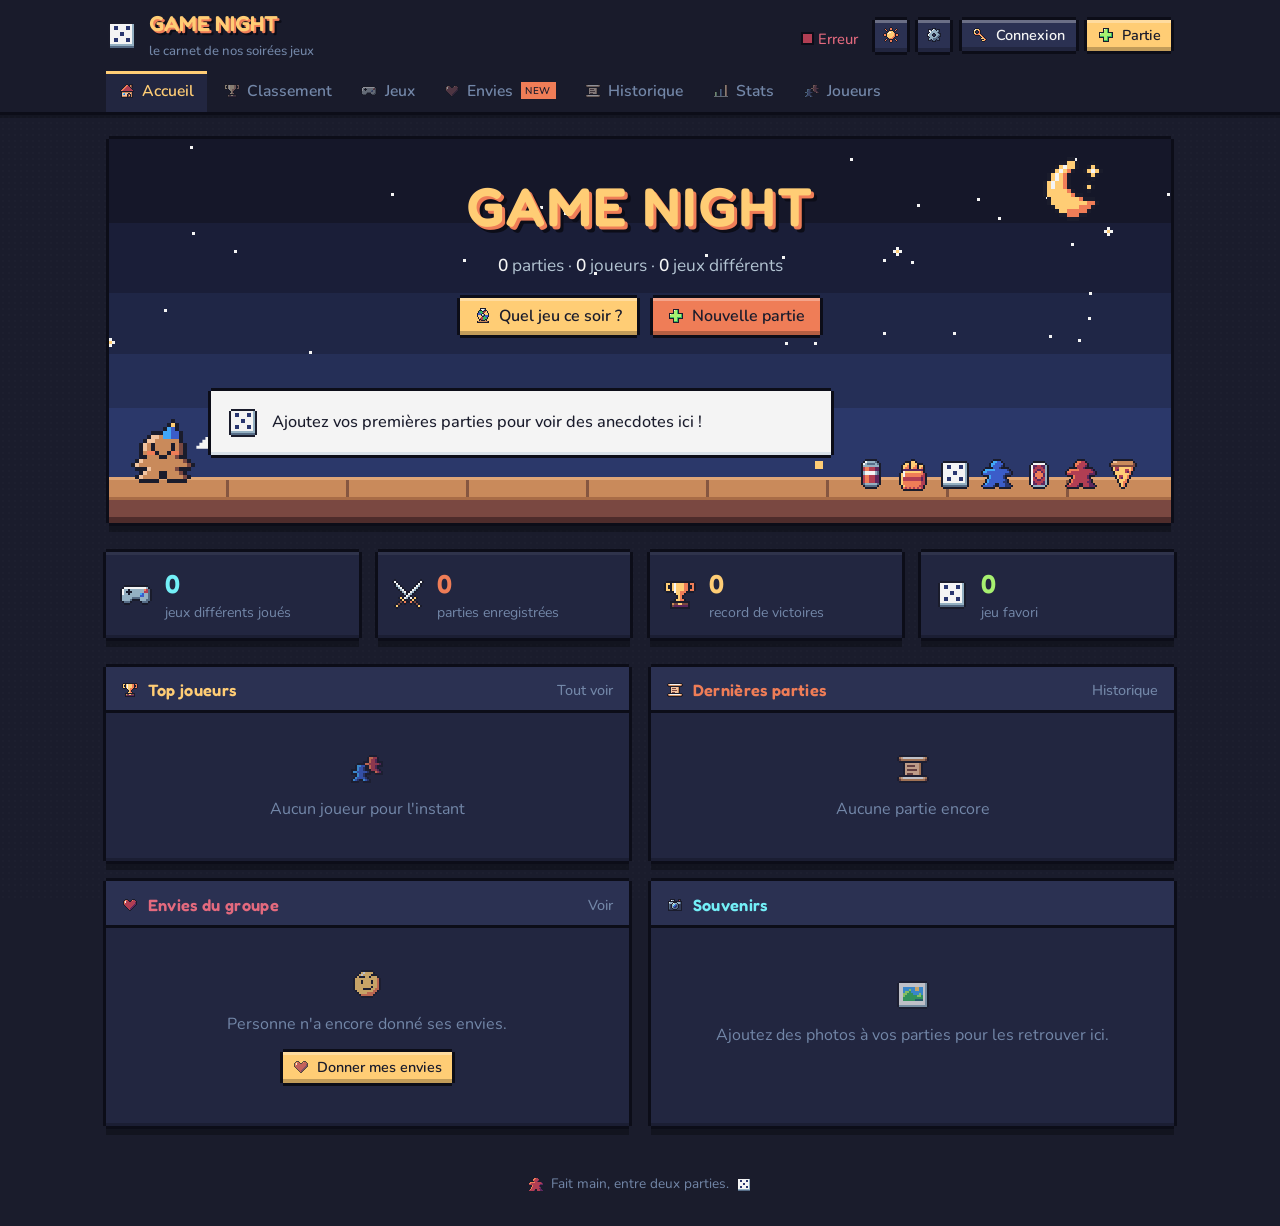
==== gamenight/gamenight/public/index.html @ 6146fac8 "Add font choice: Douce (default), Nette, Pixel - New default font "Douce" (Fredoka titles + Nunito t" ====
<!DOCTYPE html>
<html lang="fr">
<head>
<meta charset="UTF-8"/>
<meta name="viewport" content="width=device-width, initial-scale=1"/>
<title>Game Night</title>
<meta name="description" content="Le carnet de nos soirées jeux : parties, classement, envies et souvenirs."/>
<meta name="theme-color" content="#1a1c2c"/>
<link rel="icon" id="favicon" href="data:,"/>
<link rel="preconnect" href="https://fonts.googleapis.com"/>
<link rel="preconnect" href="https://fonts.gstatic.com" crossorigin/>
<link href="https://fonts.googleapis.com/css2?family=Fredoka:wght@500;600;700&family=Nunito:wght@400;500;600;700;800&family=Outfit:wght@400;500;600;700&family=Pixelify+Sans:wght@400;500;600;700&family=Press+Start+2P&display=swap" rel="stylesheet"/>
<link rel="stylesheet" href="assets/style.css?v=20261109c"/>
</head>
<body>
<div id="bg-layer"></div>

<header id="hdr">
  <div class="hdr-in">
    <div class="hdr-top">
      <button class="logo" onclick="go('accueil')" aria-label="Accueil">
        <span data-ic="dice" data-s="32"></span>
        <span><span class="logo-t">GAME NIGHT</span><span class="logo-s">le carnet de nos soirées jeux</span></span>
      </button>
      <div class="hdr-actions">
        <span id="sync" class="sync" title="Synchronisation"><i></i><span class="lbl" id="synctxt">Connexion…</span></span>
        <button class="btn ghost sm sq" id="theme-btn" onclick="toggleTheme()" title="Changer d'ambiance" aria-label="Changer d'ambiance"><span data-ic="sun" data-s="16"></span></button>
        <button class="btn ghost sm sq" onclick="openSettings()" title="Réglages" aria-label="Réglages"><span data-ic="gear" data-s="16"></span></button>
        <span id="acct-slot"></span>
        <button class="btn sm" onclick="openMatchModal()"><span data-ic="plus" data-s="16"></span><span class="lbl">Partie</span></button>
      </div>
    </div>
    <nav class="tabs" id="tabs">
      <button class="tab on" data-tab="accueil"><span data-ic="home" data-s="16"></span>Accueil</button>
      <button class="tab" data-tab="classement"><span data-ic="trophy" data-s="16"></span>Classement</button>
      <button class="tab" data-tab="jeux"><span data-ic="gamepad" data-s="16"></span>Jeux</button>
      <button class="tab" data-tab="envies"><span data-ic="heart" data-s="16"></span>Envies<span class="new">NEW</span></button>
      <button class="tab" data-tab="historique"><span data-ic="scroll" data-s="16"></span>Historique</button>
      <button class="tab" data-tab="stats"><span data-ic="chart" data-s="16"></span>Stats</button>
      <button class="tab" data-tab="joueurs"><span data-ic="players" data-s="16"></span>Joueurs</button>
    </nav>
    <div id="acct-menu" class="menu box"></div>
  </div>
</header>

<main id="cnt">
  <section id="pg-accueil" class="page on"></section>
  <section id="pg-classement" class="page"></section>
  <section id="pg-jeux" class="page"></section>
  <section id="pg-envies" class="page"></section>
  <section id="pg-historique" class="page"></section>
  <section id="pg-stats" class="page"></section>
  <section id="pg-joueurs" class="page"></section>
</main>
<footer id="foot"><span data-ic="meeple" data-s="16"></span> Fait main, entre deux parties. <span data-ic="dice" data-s="16"></span></footer>

<div id="tip" class="box y"></div>
<div id="toast" class="box"></div>

<!-- LIGHTBOX + GALLERY -->
<div id="lb" onclick="closeLB()"><img id="lbimg" src="" alt=""/><div class="hint">Cliquer pour fermer</div></div>
<div id="gall" class="gall">
  <div class="gall-h"><span data-ic="camera" data-s="16"></span><b>Galerie photos</b><button class="ibtn" style="margin-left:auto" onclick="closeGall()" aria-label="Fermer"><span data-ic="cross" data-s="16"></span></button></div>
  <div class="gall-b"><div id="gall-grid" class="pstrip"></div><div class="mt" style="text-align:center"><button id="gall-more" class="btn ghost sm" onclick="gallMore()">Voir plus</button></div></div>
</div>

<!-- LOGIN -->
<div id="loginModal" class="ov" data-close>
 <div class="modal box">
  <div class="mhead"><span data-ic="key" data-s="16"></span><span class="mtitle" id="login-title">Connexion</span><button class="ibtn" onclick="cm('loginModal')" aria-label="Fermer"><span data-ic="cross" data-s="16"></span></button></div>
  <div id="login-reason" class="reason" style="display:none"></div>
  <div id="login-pick">
    <div class="flabel">Qui es-tu ?</div>
    <div id="login-who" class="who-grid"></div>
  </div>
  <div id="login-admin-note" class="reason" style="display:none"><span data-ic="crown" data-s="16"></span>Accès administrateur</div>
  <form id="login-form" onsubmit="event.preventDefault();doLogin()">
    <div class="field">
      <label class="flabel" for="login-pw"><span data-ic="lock" data-s="16"></span>Mot de passe</label>
      <input type="password" id="login-pw" autocomplete="current-password" autocapitalize="none" autocorrect="off" spellcheck="false" placeholder="ex : tortue-lune-47"/>
      <div id="login-err" class="err"></div>
    </div>
    <div class="mfoot">
      <button type="button" class="linkbtn" id="login-admin-toggle" onclick="toggleAdminLogin()">Accès admin</button>
      <span class="spacer"></span>
      <button type="button" class="btn ghost" onclick="cm('loginModal')">Annuler</button>
      <button type="submit" class="btn ok" id="login-go"><span data-ic="unlock" data-s="16"></span>Entrer</button>
    </div>
  </form>
 </div>
</div>

<!-- CHANGE PASSWORD -->
<div id="pwModal" class="ov" data-close>
 <div class="modal box">
  <div class="mhead"><span data-ic="key" data-s="16"></span><span class="mtitle" id="pw-title">Mot de passe</span><button class="ibtn" onclick="cm('pwModal')" aria-label="Fermer"><span data-ic="cross" data-s="16"></span></button></div>
  <form onsubmit="event.preventDefault();submitPw()">
    <div class="field" id="pw-cur-row"><label class="flabel" for="pw-cur">Mot de passe actuel</label><input type="password" id="pw-cur" autocomplete="current-password" autocapitalize="none" spellcheck="false"/></div>
    <div class="field"><label class="flabel" for="pw-new">Nouveau mot de passe</label><input type="password" id="pw-new" autocomplete="new-password" autocapitalize="none" spellcheck="false"/><div class="hint">6 caractères minimum.</div></div>
    <div class="field"><label class="flabel" for="pw-new2">Confirmer</label><input type="password" id="pw-new2" autocomplete="new-password" autocapitalize="none" spellcheck="false"/><div id="pw-err" class="err"></div></div>
    <div class="mfoot"><button type="button" class="btn ghost" onclick="cm('pwModal')">Annuler</button><button type="submit" class="btn ok"><span data-ic="check" data-s="16"></span>Enregistrer</button></div>
  </form>
 </div>
</div>

<!-- NEW MATCH -->
<div id="mModal" class="ov" data-close>
 <div class="modal box">
  <div class="mhead"><span data-ic="swords" data-s="16"></span><span class="mtitle">Nouvelle partie</span><button class="ibtn" onclick="cm('mModal')" aria-label="Fermer"><span data-ic="cross" data-s="16"></span></button></div>
  <div id="ms1">
    <div class="field"><label class="flabel" for="m-game"><span data-ic="gamepad" data-s="16"></span>Jeu</label><select id="m-game"></select></div>
    <div class="field"><label class="flabel" for="m-date"><span data-ic="calendar" data-s="16"></span>Date</label><input type="date" id="m-date"/></div>
    <div class="field"><div class="flabel"><span data-ic="players" data-s="16"></span>Joueurs</div><div id="m-players" class="chips"></div></div>
    <div id="ms1-err" class="err"></div>
    <div class="mfoot"><button class="btn ghost" onclick="cm('mModal')">Annuler</button><button class="btn" onclick="mNext()">Suivant</button></div>
  </div>
  <div id="ms2" style="display:none">
    <div class="field">
      <div class="flabel"><span data-ic="trophy" data-s="16"></span>Classement</div>
      <div class="rank-slot" style="--sc:var(--yellow)"><div class="flabel"><span data-ic="medal1" data-s="16"></span>1re place <span class="muted" style="text-transform:none;letter-spacing:0">(plusieurs = égalité)</span></div><div id="r-p1" class="chips"></div></div>
      <div class="rank-slot" style="--sc:#c9d6e0"><div class="flabel"><span data-ic="medal2" data-s="16"></span>2e place <span class="muted" style="text-transform:none;letter-spacing:0">(optionnel)</span></div><div id="r-p2" class="chips"></div></div>
      <div class="rank-slot" style="--sc:var(--tan)"><div class="flabel"><span data-ic="medal3" data-s="16"></span>3e place <span class="muted" style="text-transform:none;letter-spacing:0">(optionnel)</span></div><div id="r-p3" class="chips"></div></div>
    </div>
    <div class="field"><div class="flabel"><span data-ic="star" data-s="16"></span>Scores <span class="muted" style="text-transform:none;letter-spacing:0">(optionnel)</span></div><div id="m-scores" style="display:flex;flex-direction:column;gap:6px"></div></div>
    <div class="field">
      <div class="flabel"><span data-ic="camera" data-s="16"></span>Photos</div>
      <label class="drop"><span data-ic="photo" data-s="16"></span>Ajouter des photos<input type="file" id="mph" accept="image/*" multiple hidden/></label>
      <div id="mph-prev" class="thumbs"></div>
    </div>
    <div id="ms2-err" class="err"></div>
    <div class="mfoot"><button class="btn ghost" onclick="mBack()">Retour</button><button class="btn ok" onclick="submitMatch()"><span data-ic="check" data-s="16"></span>Enregistrer</button></div>
  </div>
 </div>
</div>

<!-- EDIT MATCH -->
<div id="emModal" class="ov" data-close>
 <div class="modal box">
  <div class="mhead"><span data-ic="pencil" data-s="16"></span><span class="mtitle">Modifier la partie</span><button class="ibtn" onclick="cm('emModal')" aria-label="Fermer"><span data-ic="cross" data-s="16"></span></button></div>
  <div class="field"><label class="flabel" for="e-date"><span data-ic="calendar" data-s="16"></span>Date</label><input type="date" id="e-date"/></div>
  <div class="field">
    <div class="flabel"><span data-ic="trophy" data-s="16"></span>Classement</div>
    <div class="rank-slot" style="--sc:var(--yellow)"><div class="flabel"><span data-ic="medal1" data-s="16"></span>1re place</div><div id="er-p1" class="chips"></div></div>
    <div class="rank-slot" style="--sc:#c9d6e0"><div class="flabel"><span data-ic="medal2" data-s="16"></span>2e place</div><div id="er-p2" class="chips"></div></div>
    <div class="rank-slot" style="--sc:var(--tan)"><div class="flabel"><span data-ic="medal3" data-s="16"></span>3e place</div><div id="er-p3" class="chips"></div></div>
  </div>
  <div class="field"><div class="flabel"><span data-ic="star" data-s="16"></span>Scores</div><div id="e-scores" style="display:flex;flex-direction:column;gap:6px"></div></div>
  <div class="field">
    <div class="flabel"><span data-ic="camera" data-s="16"></span>Photos</div>
    <label class="drop"><span data-ic="photo" data-s="16"></span>Ajouter des photos<input type="file" id="eph" accept="image/*" multiple hidden/></label>
    <div id="eph-prev" class="thumbs"></div>
  </div>
  <div class="mfoot"><button class="btn ghost" onclick="cm('emModal')">Annuler</button><button class="btn ok" onclick="submitEM()"><span data-ic="check" data-s="16"></span>Enregistrer</button></div>
 </div>
</div>

<!-- PLAYER -->
<div id="pModal" class="ov" data-close>
 <div class="modal box">
  <div class="mhead"><span data-ic="user" data-s="16"></span><span class="mtitle" id="pModalTitle">Nouveau joueur</span><button class="ibtn" onclick="cm('pModal')" aria-label="Fermer"><span data-ic="cross" data-s="16"></span></button></div>
  <div class="field"><label class="flabel" for="p-name">Pseudo</label><input type="text" id="p-name" maxlength="32" placeholder="ex : ALEX" onkeydown="if(event.key==='Enter')submitPlayer()"/></div>
  <div class="field"><div class="flabel">Couleur</div><div id="p-colors" class="swatches"></div></div>
  <div class="field">
    <div class="flabel"><span data-ic="camera" data-s="16"></span>Photo / avatar</div>
    <label class="drop"><span data-ic="photo" data-s="16"></span>Choisir une image<input type="file" id="pp" accept="image/*" hidden/></label>
    <div id="pp-prev" class="thumbs"></div>
  </div>
  <div class="field">
    <div class="flabel">Fond de carte <span class="muted" style="text-transform:none;letter-spacing:0">(optionnel)</span></div>
    <div class="row">
      <input type="text" id="p-cardbg-color" placeholder="#3b5dc9" style="width:130px"/>
      <span id="p-cardbg-colorprev" class="dot" style="width:28px;height:28px"></span>
      <label class="btn ghost sm" style="cursor:pointer"><span data-ic="photo" data-s="16"></span>Image<input type="file" id="p-cardbg-file" accept="image/*" hidden/></label>
      <button class="btn danger sm" id="p-cardbg-clear" onclick="clearCardBg()" style="display:none">Effacer</button>
    </div>
    <div id="p-cardbg-prev"></div>
  </div>
  <div class="field">
    <div class="row"><button class="toggle" id="p-banner-toggle" onclick="toggleBannerPref()" aria-label="Bannière de titre"></button>
      <div><div style="font-weight:600">Bannière de titre</div><div class="hint" style="margin:0">Colore ton rang dans le Top joueurs de l'accueil</div></div></div>
  </div>
  <div class="field" id="p-pw-section">
    <label class="flabel" for="p-pw"><span data-ic="lock" data-s="16"></span><span id="p-pw-label">Mot de passe initial</span></label>
    <input type="text" id="p-pw" autocomplete="off" autocapitalize="none" spellcheck="false" placeholder="à transmettre au joueur"/>
    <div class="hint" id="p-pw-hint">Le joueur pourra le changer depuis son profil.</div>
  </div>
  <div id="p-own-pw" class="field" style="display:none">
    <button class="btn ghost sm" onclick="openPwModal()"><span data-ic="key" data-s="16"></span>Changer mon mot de passe</button>
  </div>
  <div id="p-badges-section" class="field" style="display:none">
    <div class="flabel"><span data-ic="medal1" data-s="16"></span>Badges</div>
    <div class="hint" style="margin:0 0 .6rem">Épingle jusqu'à <b style="color:var(--yellow)">3 badges</b> sur ta carte.</div>
    <div id="p-badges-grid"></div>
  </div>
  <div id="p-err" class="err"></div>
  <div class="mfoot">
    <button class="btn danger" id="p-del" onclick="delPlayer(epId)" style="display:none"><span data-ic="trash" data-s="16"></span>Supprimer</button>
    <span class="spacer"></span>
    <button class="btn ghost" onclick="cm('pModal')">Annuler</button>
    <button class="btn ok" id="pSubmitBtn" onclick="submitPlayer()">Ajouter</button>
  </div>
 </div>
</div>

<!-- GAME (add / edit) -->
<div id="gModal" class="ov" data-close>
 <div class="modal box">
  <div class="mhead"><span data-ic="gamepad" data-s="16"></span><span class="mtitle" id="gModalTitle">Nouveau jeu</span><button class="ibtn" onclick="cm('gModal')" aria-label="Fermer"><span data-ic="cross" data-s="16"></span></button></div>
  <div id="g-meta">
    <div class="field"><label class="flabel" for="g-name">Nom du jeu</label><input type="text" id="g-name" maxlength="48" placeholder="ex : Catan"/></div>
    <div class="field"><div class="flabel">Type</div><div class="seg" id="g-type"><button data-v="board" class="on"><span data-ic="meeple" data-s="16"></span>Jeu de société</button><button data-v="online"><span data-ic="globe" data-s="16"></span>Jeu en ligne</button></div></div>
    <div class="field"><div class="flabel">Icône</div><div id="g-icons" class="iconpick"></div></div>
  </div>
  <div class="field">
    <div class="flabel"><span data-ic="photo" data-s="16"></span>Image de couverture <span class="muted" style="text-transform:none;letter-spacing:0">(optionnel)</span></div>
    <div id="g-cur"></div>
    <label class="drop"><span data-ic="photo" data-s="16"></span>Choisir une image<input type="file" id="gp" accept="image/*" hidden/></label>
    <div id="gp-prev"></div>
  </div>
  <div id="g-err" class="err"></div>
  <div class="mfoot">
    <button class="btn danger" id="g-del" onclick="delGame(egId)" style="display:none"><span data-ic="trash" data-s="16"></span>Supprimer</button>
    <button class="btn ghost" id="g-delimg" onclick="gRemoveImg()" style="display:none">Retirer l'image</button>
    <span class="spacer"></span>
    <button class="btn ghost" onclick="cm('gModal')">Annuler</button>
    <button class="btn ok" onclick="submitGame()"><span data-ic="check" data-s="16"></span>Enregistrer</button>
  </div>
 </div>
</div>

<!-- GAME DETAIL -->
<div id="dModal" class="ov" data-close>
 <div class="modal box wide">
  <div class="mhead"><span id="d-ic"></span><span class="mtitle" id="d-title"></span><button class="ibtn" onclick="cm('dModal')" aria-label="Fermer"><span data-ic="cross" data-s="16"></span></button></div>
  <div id="detail-inner"></div>
 </div>
</div>

<!-- WHEEL -->
<div id="wModal" class="ov" data-close>
 <div class="modal box y">
  <div class="mhead"><span data-ic="wheel" data-s="16"></span><span class="mtitle">Quel jeu ce soir ?</span><button class="ibtn" onclick="cm('wModal')" aria-label="Fermer"><span data-ic="cross" data-s="16"></span></button></div>
  <div id="ws0">
    <div class="field"><div class="flabel"><span data-ic="players" data-s="16"></span>Qui joue ce soir ?</div><div id="wplayers" class="chips"></div></div>
    <div class="mfoot"><button class="btn ghost" onclick="cm('wModal')">Annuler</button><button class="btn" onclick="goWheelGames()">Choisir les jeux</button></div>
  </div>
  <div id="ws1" style="display:none">
    <div class="field">
      <div class="flabel"><span data-ic="gamepad" data-s="16"></span>Jeux sur la roue</div>
      <div class="row mb" style="margin-bottom:.7rem">
        <button class="btn ghost sm" onclick="wPreset('wish')"><span data-ic="heart" data-s="16"></span>Selon les envies</button>
        <button class="btn ghost sm" onclick="wPreset('played')"><span data-ic="dice" data-s="16"></span>Déjà joués</button>
        <button class="btn ghost sm" onclick="wPreset('none')">Aucun</button>
      </div>
      <div id="wgames" class="chips" style="max-height:240px;overflow-y:auto"></div>
    </div>
    <div class="mfoot"><button class="btn ghost" onclick="wStep(0)">Joueurs</button><button class="btn" onclick="goWheelSpin()">Tourner la roue</button></div>
  </div>
  <div id="ws2" style="display:none">
    <div class="wheel-wrap">
      <canvas id="wcanv" width="460" height="460"></canvas>
      <div id="wres" class="wres">Appuie sur SPIN !</div>
      <button class="btn alt" onclick="spinWheel()"><span data-ic="dice" data-s="16"></span>SPIN !</button>
    </div>
    <div class="mfoot"><button class="btn ghost" onclick="wStep(1)">Changer les jeux</button><button class="btn ghost" onclick="cm('wModal')">Fermer</button></div>
  </div>
 </div>
</div>

<!-- CROP -->
<div id="cropModal" class="ov">
 <div class="modal box c" style="max-width:480px">
  <div class="mhead"><span data-ic="photo" data-s="16"></span><span class="mtitle" style="color:var(--cyan)">Recadrer l'image</span></div>
  <div id="crop-container" style="position:relative;width:100%;background:#000;overflow:hidden;touch-action:none">
    <img id="crop-img" alt="" style="max-width:100%;display:block;transform-origin:top left;cursor:move;user-select:none"/>
    <div id="crop-frame" style="position:absolute;border:3px dashed var(--yellow);pointer-events:none;box-shadow:0 0 0 9999px rgba(0,0,0,.55)"></div>
  </div>
  <div class="row" style="margin-top:.8rem"><span class="muted">Zoom</span><input type="range" id="crop-zoom" min="0.2" max="4" step="0.05" value="1" class="grow" oninput="cropApplyZoom(this.value)"/><span id="crop-zoom-val" class="muted" style="min-width:3em">100%</span></div>
  <div class="mfoot"><button class="btn ghost" onclick="cropCancel()">Annuler</button><button class="btn ok" onclick="cropConfirm()"><span data-ic="check" data-s="16"></span>Valider</button></div>
 </div>
</div>

<!-- SETTINGS -->
<div id="settModal" class="ov" data-close>
 <div class="modal box">
  <div class="mhead"><span data-ic="gear" data-s="16"></span><span class="mtitle">Réglages</span><button class="ibtn" onclick="cm('settModal')" aria-label="Fermer"><span data-ic="cross" data-s="16"></span></button></div>
  <div class="reason" style="box-shadow:inset var(--px) 0 0 0 var(--sky)">Ces réglages restent sur cet appareil. Ils ne changent rien pour les autres.</div>
  <div class="srow"><div><div class="t">Ambiance</div><div class="d">Nuit étoilée ou coucher de soleil</div></div><div class="seg" id="theme-seg"><button data-th="night">Nuit</button><button data-th="sunset">Coucher de soleil</button></div></div>
  <div class="srow"><div><div class="t">Police</div><div class="d">Le style d'écriture du site</div></div><div class="seg" id="font-seg"><button data-font="douce" style="font-family:'Nunito',sans-serif">Douce</button><button data-font="nette" style="font-family:'Outfit',sans-serif">Nette</button><button data-font="pixel" style="font-family:'Pixelify Sans',sans-serif">Pixel</button></div></div>
  <div class="srow"><div><div class="t">Taille du texte</div><div class="d">Pour lire sans plisser les yeux</div></div><div class="seg" id="fs-seg"><button data-fs="small">Petit</button><button data-fs="normal">Normal</button><button data-fs="large">Grand</button></div></div>
  <div class="srow"><div><div class="t">Avatars pixelisés</div><div class="d">Transforme les photos de profil en portraits pixel</div></div><button class="toggle" id="set-pxav" onclick="toggleSetting('pixelAvatars')" aria-label="Avatars pixelisés"></button></div>
  <div class="srow"><div><div class="t">Animations</div><div class="d">Étoiles, mascotte, dés qui roulent…</div></div><button class="toggle" id="set-anim" onclick="toggleSetting('animations')" aria-label="Animations"></button></div>
  <div class="srow"><div><div class="t">Image de fond</div><div class="d">Visible uniquement chez toi</div></div><div class="row"><label class="btn ghost sm" style="cursor:pointer"><span data-ic="photo" data-s="16"></span>Choisir<input type="file" id="bg-file" accept="image/*" hidden/></label><button class="btn danger sm" id="bg-remove" onclick="removeBg()" style="display:none">Retirer</button></div></div>
  <div class="srow" style="box-shadow:none"><div><div class="t">Opacité du fond</div><div class="d">Si une image de fond est active</div></div><div class="row"><input type="range" id="bg-opacity" min="5" max="60" value="20" style="width:120px" oninput="setBgOpacity(this.value)"/><span id="bg-opacity-val" class="muted" style="min-width:3em">20%</span></div></div>
  <div class="mfoot"><button class="btn ghost" onclick="resetSettings()">Réinitialiser</button><button class="btn" onclick="cm('settModal')">Fermer</button></div>
 </div>
</div>

<!-- BOARD GAME ARENA IMPORT (content rendered by bgaRender in app.js) -->
<div id="bgaModal" class="ov" data-close>
 <div class="modal box wide">
  <div class="mhead"><span data-ic="globe" data-s="16"></span><span class="mtitle">Import Board Game Arena</span><button class="ibtn" onclick="cm('bgaModal')" aria-label="Fermer"><span data-ic="cross" data-s="16"></span></button></div>
  <div id="bga-body"></div>
 </div>
</div>

<!-- CONFIRM -->
<div id="confirmModal" class="ov">
 <div class="modal box r" style="max-width:420px">
  <div class="mhead"><span data-ic="skull" data-s="16"></span><span class="mtitle" style="color:var(--pink)">Attention</span></div>
  <p id="confirm-msg" style="font-size:1.05rem"></p>
  <div class="mfoot"><button class="btn ghost" id="confirm-no">Annuler</button><button class="btn danger" id="confirm-yes">Confirmer</button></div>
 </div>
</div>

<script src="https://www.gstatic.com/firebasejs/10.11.0/firebase-app-compat.js"></script>
<script src="https://www.gstatic.com/firebasejs/10.11.0/firebase-auth-compat.js"></script>
<script src="https://www.gstatic.com/firebasejs/10.11.0/firebase-database-compat.js"></script>
<script src="assets/icons.js?v=20261109c"></script>
<script src="assets/app.js?v=20261109c"></script>
</body>
</html>
---- gamenight/gamenight/public/assets/style.css ----
/* ═══════════════════════════════════════════════════════════════════════════
   GAME NIGHT — pixel stylesheet
   Palette: Sweetie-16 (+ wood & skin tones), shared with the pixel icons.
   ═══════════════════════════════════════════════════════════════════════════ */
:root{
  --bg:#1a1c2c;--bg2:#222640;--bg3:#2b3152;--bg4:#3a4470;
  --frame:#0c0d18;
  --text:#f4f4f4;--text2:#b3c4d2;--text3:#7387a8;
  --yellow:#ffcd75;--orange:#ef7d57;--red:#b13e53;--plum:#5d275d;--pink:#e46a7e;
  --lime:#a7f070;--green:#38b764;--teal:#257179;--navy:#29366f;
  --blue:#3b5dc9;--sky:#41a6f6;--cyan:#73eff7;
  --wood:#7a4841;--tan:#c98a5b;--skin:#f2c4a0;
  --px:3px;
  --ui:'Nunito',ui-rounded,system-ui,sans-serif;
  --disp:'Fredoka','Nunito',ui-rounded,sans-serif;
  --dz:1.42;--dw:600;
  color-scheme:dark;
}
:root[data-font="nette"]{--ui:'Outfit',system-ui,sans-serif;--disp:'Outfit',system-ui,sans-serif;--dz:1.36;--dw:700}
:root[data-font="pixel"]{--ui:'Pixelify Sans',ui-rounded,system-ui,sans-serif;--disp:'Press Start 2P',monospace;--dz:1;--dw:400}
:root[data-theme="sunset"]{
  --bg:#26172a;--bg2:#321d38;--bg3:#432949;--bg4:#5f3a60;
  --frame:#130a16;
  --text:#fff4e8;--text2:#efcdbb;--text3:#b3879c;
}
*{box-sizing:border-box;margin:0;padding:0}
html{font-size:16px;-webkit-text-size-adjust:100%}
body{background:var(--bg);color:var(--text);font:400 1rem/1.45 var(--ui);min-height:100vh;overflow-x:hidden;transition:background-color .8s}
body::before{content:"";position:fixed;inset:0;pointer-events:none;z-index:0;opacity:.5;
  background-image:radial-gradient(rgba(255,255,255,.035) 1px,transparent 1px);background-size:6px 6px}
img{display:block}
.pxi{display:inline-block;image-rendering:pixelated;image-rendering:crisp-edges;flex-shrink:0;vertical-align:middle}
button{font:inherit;color:inherit}
a{color:var(--cyan)}
::selection{background:var(--yellow);color:var(--bg)}
::-webkit-scrollbar{width:10px;height:10px}
::-webkit-scrollbar-track{background:var(--bg)}
::-webkit-scrollbar-thumb{background:var(--bg4);border:2px solid var(--bg)}
#bg-layer{position:fixed;inset:0;z-index:0;background-size:cover;background-position:center;pointer-events:none;display:none}
#hdr,#cnt,#foot{position:relative;z-index:1}
.sr{position:absolute;width:1px;height:1px;overflow:hidden;clip:rect(0 0 0 0)}

/* ── PIXEL BOX (notched-corner frame) ─────────────────────────────────────── */
.box{
  --fc:var(--frame);
  background:var(--bg2);position:relative;
  box-shadow:
    0 calc(-1*var(--px)) 0 0 var(--fc),0 var(--px) 0 0 var(--fc),
    calc(-1*var(--px)) 0 0 0 var(--fc),var(--px) 0 0 0 var(--fc),
    0 calc(3*var(--px)) 0 0 rgba(0,0,0,.28),
    inset 0 var(--px) 0 0 rgba(255,255,255,.06),inset 0 calc(-1*var(--px)) 0 0 rgba(0,0,0,.2);
}
.box.y{--fc:var(--yellow)}.box.o{--fc:var(--orange)}.box.r{--fc:var(--red)}.box.g{--fc:var(--green)}
.box.b{--fc:var(--sky)}.box.c{--fc:var(--cyan)}.box.p{--fc:var(--plum)}
.pad{padding:1rem 1.1rem}
.box-h{display:flex;align-items:center;gap:.6rem;padding:.7rem 1rem;background:var(--bg3);
  box-shadow:inset 0 calc(-1*var(--px)) 0 0 var(--frame)}
.box-h h3{font:var(--dw) calc(.72rem*var(--dz))/1.5 var(--disp);color:var(--hc,var(--yellow));letter-spacing:.02em}
.box-h .more{margin-left:auto;font:500 .9rem var(--ui);color:var(--text3);background:none;border:0;cursor:pointer}
.box-h .more:hover{color:var(--yellow)}

/* ── BUTTONS ──────────────────────────────────────────────────────────────── */
.btn{
  --bc:var(--yellow);--tc:#1a1c2c;--fc:var(--frame);
  font:600 1rem/1 var(--ui);color:var(--tc);background:var(--bc);border:0;cursor:pointer;
  padding:.6rem .95rem .72rem;margin:var(--px);display:inline-flex;align-items:center;justify-content:center;gap:.5rem;
  box-shadow:0 calc(-1*var(--px)) 0 0 var(--fc),0 var(--px) 0 0 var(--fc),calc(-1*var(--px)) 0 0 0 var(--fc),var(--px) 0 0 0 var(--fc),
    inset 0 -4px 0 0 rgba(0,0,0,.24),inset 0 3px 0 0 rgba(255,255,255,.3);
  white-space:nowrap;user-select:none;text-decoration:none;position:relative;transition:transform .05s,filter .1s
}
.btn:hover{filter:brightness(1.08);transform:translateY(-1px)}
.btn:active{transform:translateY(2px);
  box-shadow:0 calc(-1*var(--px)) 0 0 var(--fc),0 var(--px) 0 0 var(--fc),calc(-1*var(--px)) 0 0 0 var(--fc),var(--px) 0 0 0 var(--fc),inset 0 4px 0 0 rgba(0,0,0,.24)}
.btn:disabled{opacity:.45;cursor:not-allowed;transform:none;filter:none}
.btn.alt{--bc:var(--orange)}
.btn.ok{--bc:var(--lime)}
.btn.ghost{--bc:var(--bg3);--tc:var(--text)}
.btn.danger{--bc:var(--red);--tc:var(--text)}
.btn.sm{font-size:.9rem;padding:.42rem .65rem .52rem}
.btn.sq{padding:.45rem .5rem .55rem}
.btn.wide{width:calc(100% - 2*var(--px))}
:focus-visible{outline:3px solid var(--cyan);outline-offset:3px}

.ibtn{background:transparent;border:0;cursor:pointer;padding:.3rem;display:inline-flex;align-items:center;gap:.35rem;
  color:var(--text3);font:500 .9rem var(--ui);opacity:.85;transition:transform .08s}
.ibtn:hover{opacity:1;color:var(--text);transform:translateY(-1px)}
.linkbtn{background:none;border:0;color:var(--cyan);font:500 .95rem var(--ui);cursor:pointer;text-decoration:underline;text-underline-offset:3px;padding:0}

/* ── HEADER ───────────────────────────────────────────────────────────────── */
#hdr{position:sticky;top:0;z-index:50;background:color-mix(in srgb,var(--bg) 94%,transparent);backdrop-filter:blur(4px);
  box-shadow:0 var(--px) 0 0 var(--frame),0 calc(2*var(--px)) 0 0 rgba(0,0,0,.25)}
.hdr-in{max-width:1100px;margin:0 auto;padding:.7rem 1rem 0}
.hdr-top{display:flex;align-items:center;gap:.75rem}
.logo{display:flex;align-items:center;gap:.7rem;background:none;border:0;cursor:pointer;text-align:left;padding:0}
.logo .pxi{animation:roll 4.5s steps(1) infinite}
@keyframes roll{0%,86%{transform:rotate(0)}88%{transform:rotate(-90deg) translateY(-3px)}91%{transform:rotate(-180deg) translateY(-5px)}94%{transform:rotate(-270deg) translateY(-2px)}97%,100%{transform:rotate(-360deg)}}
.logo-t{font:var(--dw) calc(.95rem*var(--dz))/1.2 var(--disp);color:var(--yellow);text-shadow:2px 2px 0 var(--orange),4px 4px 0 var(--frame);display:block}
.logo-s{font:500 .82rem var(--ui);color:var(--text3);display:block;margin-top:.3rem}
.hdr-actions{margin-left:auto;display:flex;align-items:center;gap:.35rem}
.sync{display:inline-flex;align-items:center;gap:.4rem;font:500 .82rem var(--ui);color:var(--text3);padding:.3rem .5rem}
.sync i{width:9px;height:9px;background:var(--yellow);box-shadow:0 0 0 2px var(--frame);animation:blink .8s steps(2) infinite}
.sync.ok i{background:var(--lime);animation:none}
.sync.err i{background:var(--red);animation:none}
.sync.saving i{background:var(--yellow);animation:blink .4s steps(2) infinite}
@keyframes blink{50%{opacity:.25}}
.acct{display:inline-flex;align-items:center;gap:.5rem;background:var(--bg3);border:0;cursor:pointer;padding:.3rem .6rem .3rem .3rem;
  box-shadow:inset 0 0 0 2px var(--bg4);font:600 .95rem var(--ui);color:var(--text);max-width:200px}
.acct:hover{box-shadow:inset 0 0 0 2px var(--yellow)}
.acct .nm{overflow:hidden;text-overflow:ellipsis;white-space:nowrap}
.hdr-in{position:relative}
.menu{position:absolute;right:1rem;top:3.7rem;min-width:220px;z-index:60;padding:.4rem;display:none}
.menu.open{display:block;animation:pop .12s steps(3)}
.menu button{display:flex;width:100%;align-items:center;gap:.6rem;background:none;border:0;padding:.6rem .7rem;cursor:pointer;font:500 1rem var(--ui);color:var(--text);text-align:left}
.menu button:hover{background:var(--bg3);color:var(--yellow)}
.menu .mwho{padding:.55rem .7rem .7rem;font-size:.85rem;color:var(--text3);box-shadow:inset 0 -2px 0 0 var(--bg3);margin-bottom:.3rem}
.menu .mwho b{display:block;color:var(--text);font-size:1rem}

.tabs{display:flex;gap:.25rem;overflow-x:auto;margin-top:.7rem;scrollbar-width:none}
.tabs::-webkit-scrollbar{display:none}
.tab{display:inline-flex;align-items:center;gap:.45rem;background:none;border:0;cursor:pointer;white-space:nowrap;
  padding:.55rem .8rem .65rem;font:600 .98rem var(--ui);color:var(--text3);position:relative}
.tab .pxi{opacity:.55;filter:grayscale(.6)}
.tab:hover{color:var(--text)}
.tab:hover .pxi{opacity:.9;filter:none}
.tab.on{color:var(--yellow);background:var(--bg2);box-shadow:inset 0 var(--px) 0 0 var(--yellow)}
.tab.on .pxi{opacity:1;filter:none}
.tab .new{font:600 .62rem var(--ui);background:var(--orange);color:var(--bg);padding:.1rem .3rem;letter-spacing:.05em}

/* ── LAYOUT ───────────────────────────────────────────────────────────────── */
#cnt{max-width:1100px;margin:0 auto;padding:1.5rem 1rem 3rem}
.page{display:none}.page.on{display:block;animation:fadein .2s ease}
@keyframes fadein{from{opacity:0;transform:translateY(4px)}to{opacity:1;transform:none}}
.page-head{display:flex;align-items:center;justify-content:space-between;gap:.75rem 1rem;flex-wrap:wrap;margin-bottom:1rem}
.ptitle{display:flex;align-items:center;gap:.7rem;font:var(--dw) calc(1rem*var(--dz))/1.4 var(--disp);color:var(--yellow);text-shadow:2px 2px 0 var(--frame)}
.ptitle small{font:500 .95rem var(--ui);color:var(--text3);text-shadow:none}
.lead{color:var(--text2);margin:0 0 1.2rem;max-width:62ch}
.row{display:flex;align-items:center;gap:.6rem;flex-wrap:wrap}
.grow{flex:1;min-width:0}
.mt{margin-top:1.25rem}.mb{margin-bottom:1.25rem}
.muted{color:var(--text3)}.dim{color:var(--text2)}
.ell{overflow:hidden;white-space:nowrap;text-overflow:ellipsis}
.num{font-family:var(--disp);font-weight:var(--dw)}
.grid2{display:grid;grid-template-columns:1fr 1fr;gap:1.4rem}
@media(max-width:760px){.grid2{grid-template-columns:1fr}}
#foot{text-align:center;color:var(--text3);font-size:.85rem;padding:0 1rem 2rem}
#foot .pxi{display:inline-block;margin:0 .2rem}

/* ── SEGMENTED / CHIPS ────────────────────────────────────────────────────── */
.seg{display:inline-flex;flex-wrap:wrap;background:var(--bg);padding:3px;box-shadow:inset 0 0 0 var(--px) var(--frame)}
.seg button{background:transparent;border:0;cursor:pointer;padding:.45rem .7rem;font:500 .92rem var(--ui);color:var(--text3);display:inline-flex;align-items:center;gap:.4rem}
.seg button:hover{color:var(--text)}
.seg button.on{background:var(--bg4);color:var(--yellow);box-shadow:inset 0 -3px 0 0 rgba(0,0,0,.25)}
.chips{display:flex;flex-wrap:wrap;gap:.45rem}
.chip{display:inline-flex;align-items:center;gap:.45rem;background:var(--bg3);border:0;cursor:pointer;padding:.38rem .65rem .42rem;
  font:500 .95rem var(--ui);color:var(--text2);box-shadow:inset 0 0 0 2px var(--bg4)}
.chip:hover{color:var(--text);box-shadow:inset 0 0 0 2px var(--text3)}
.chip.on{background:var(--yellow);color:var(--bg);box-shadow:inset 0 -3px 0 0 rgba(0,0,0,.2)}
.chip.p1{background:var(--yellow);color:var(--bg)}
.chip.p2{background:var(--d2,#c9d6e0);color:var(--bg)}
.chip.p3{background:var(--tan);color:var(--bg)}
.dot{width:10px;height:10px;display:inline-block;flex-shrink:0;box-shadow:0 0 0 2px var(--frame)}
.tag{display:inline-flex;align-items:center;gap:.3rem;font:600 .72rem/1 var(--ui);letter-spacing:.06em;text-transform:uppercase;
  padding:.28rem .45rem;background:var(--bg);color:var(--text2);box-shadow:inset 0 0 0 2px var(--bg4)}
.tag.on{color:var(--cyan);box-shadow:inset 0 0 0 2px var(--teal)}

/* ── FORMS ────────────────────────────────────────────────────────────────── */
input[type=text],input[type=password],input[type=date],input[type=number],input[type=search],select{
  width:100%;font:500 1rem var(--ui);color:var(--text);background:var(--bg);border:var(--px) solid var(--bg4);
  padding:.55rem .7rem;outline:none;border-radius:0;transition:border-color .1s}
input:focus,select:focus{border-color:var(--yellow)}
input::placeholder{color:var(--text3)}
select option{background:var(--bg2)}
input[type=range]{accent-color:var(--yellow)}
.field{margin-bottom:1rem}
.flabel{display:flex;align-items:center;gap:.4rem;font:600 .78rem var(--ui);letter-spacing:.08em;text-transform:uppercase;color:var(--text2);margin-bottom:.45rem}
.hint{font-size:.88rem;color:var(--text3);margin-top:.35rem}
.err{color:var(--pink);font-size:.92rem;min-height:1.2em;margin-top:.4rem}
.shake{animation:shake .3s steps(6)}
@keyframes shake{20%{transform:translateX(-6px)}40%{transform:translateX(6px)}60%{transform:translateX(-4px)}80%{transform:translateX(4px)}}
.drop{display:flex;align-items:center;justify-content:center;gap:.6rem;padding:1rem;cursor:pointer;color:var(--text2);
  background:var(--bg);border:var(--px) dashed var(--bg4);font:500 .95rem var(--ui);text-align:center}
.drop:hover{border-color:var(--yellow);color:var(--text)}
.thumbs{display:flex;flex-wrap:wrap;gap:.45rem;margin-top:.6rem}
.thumbs .th{position:relative}
.thumbs img{width:72px;height:72px;object-fit:cover;box-shadow:0 0 0 2px var(--frame)}
.thumbs .x{position:absolute;top:-6px;right:-6px;background:var(--red);border:0;cursor:pointer;padding:2px;box-shadow:0 0 0 2px var(--frame)}
.toggle{width:44px;height:24px;background:var(--bg);border:0;cursor:pointer;position:relative;flex-shrink:0;box-shadow:inset 0 0 0 var(--px) var(--bg4)}
.toggle::after{content:"";position:absolute;top:6px;left:6px;width:12px;height:12px;background:var(--text3);transition:left .1s}
.toggle.on{box-shadow:inset 0 0 0 var(--px) var(--lime)}
.toggle.on::after{left:26px;background:var(--lime)}
.swatches{display:flex;gap:.5rem;flex-wrap:wrap}
.swatch{width:30px;height:30px;border:0;cursor:pointer;box-shadow:0 0 0 2px var(--frame)}
.swatch.on{box-shadow:0 0 0 2px var(--frame),0 0 0 5px var(--text)}
.rank-slot{padding:.65rem .7rem;background:var(--bg);margin-bottom:.5rem;box-shadow:inset var(--px) 0 0 0 var(--sc,var(--bg4))}
.rank-slot .flabel{margin-bottom:.5rem}
.score-row{display:flex;align-items:center;gap:.6rem;padding:.35rem .5rem;background:var(--bg)}
.score-row input{width:96px;text-align:right}
.iconpick{display:grid;grid-template-columns:repeat(auto-fill,minmax(40px,1fr));gap:.3rem;max-height:180px;overflow-y:auto;padding:.4rem;background:var(--bg)}
.iconpick button{background:var(--bg2);border:0;cursor:pointer;padding:.25rem;display:flex;align-items:center;justify-content:center}
.iconpick button.on{background:var(--yellow)}
.iconpick button:hover:not(.on){background:var(--bg4)}

/* ── MODALS ───────────────────────────────────────────────────────────────── */
.ov{position:fixed;inset:0;background:rgba(10,11,22,.84);display:none;align-items:flex-start;justify-content:center;z-index:200;padding:6vh 14px 4vh;overflow-y:auto}
.ov.open{display:flex}
.modal{width:100%;max-width:560px;padding:0 1.15rem 1.1rem;animation:pop .14s steps(3)}
.modal.wide{max-width:680px}
@keyframes pop{from{transform:scale(.94);opacity:.4}to{transform:none;opacity:1}}
.mhead{display:flex;align-items:center;gap:.7rem;margin:0 -1.15rem 1.1rem;padding:.8rem 1rem .8rem 1.15rem;background:var(--bg3);box-shadow:inset 0 calc(-1*var(--px)) 0 0 var(--frame)}
.mtitle{font:var(--dw) calc(.78rem*var(--dz))/1.5 var(--disp);color:var(--yellow)}
.mhead .ibtn{margin-left:auto}
.mfoot{display:flex;gap:.4rem;justify-content:flex-end;flex-wrap:wrap;margin-top:1.2rem}
.mfoot .spacer{flex:1}

/* ── TOAST ────────────────────────────────────────────────────────────────── */
#toast{position:fixed;left:50%;bottom:22px;transform:translate(-50%,30px);z-index:500;opacity:0;pointer-events:none;
  display:flex;align-items:center;gap:.6rem;padding:.7rem 1rem;max-width:calc(100vw - 32px);transition:opacity .15s,transform .15s}
#toast.show{opacity:1;transform:translate(-50%,0)}

/* ── HERO (night sky + table) ─────────────────────────────────────────────── */
.hero{overflow:hidden;margin:var(--px) var(--px) 1.8rem;background:#151729}
.sky-layer{position:absolute;inset:0;pointer-events:none;transition:opacity 2s steps(10)}
.sky-n{background:linear-gradient(180deg,#151729 0 22%,#1a1e38 22% 40%,#1f2646 40% 56%,#252f57 56% 70%,#2b386a 70%)}
.sky-s{opacity:0;background:linear-gradient(180deg,#2e1840 0 15%,#4a2050 15% 28%,#6e2a5a 28% 40%,#9a3558 40% 51%,#c4494f 51% 61%,#e2694f 61% 71%,#f59258 71% 81%,#ffc06d 81%)}
:root[data-theme="sunset"] .sky-n{opacity:0}
:root[data-theme="sunset"] .sky-s{opacity:1}
.sky{position:absolute;inset:0 0 40% 0;pointer-events:none;transition:opacity 2s steps(10)}
:root[data-theme="sunset"] .sky{opacity:.2}
/* Night: the sun has set on the left, the moon is up on the right.
   Sunset: the sun hangs low on the left, the moon is still below the horizon on the right. */
.orb{position:absolute;pointer-events:none;transition:top 2.6s steps(32),left 2.6s steps(32),right 2.6s steps(32)}
.orb img{display:block}
.sun{left:2%;top:calc(100% + 24px)}
.sun img{width:96px;height:96px}
.sun::before{content:"";position:absolute;inset:-40px;background:radial-gradient(circle,rgba(255,205,117,.45),rgba(239,125,87,.14) 45%,transparent 70%)}
:root[data-theme="sunset"] .sun{left:6%;top:30px;transition-delay:.9s}
.moon{right:6%;top:18px;transition-delay:.9s}
:root[data-theme="sunset"] .moon{right:2%;top:calc(100% + 24px);transition-delay:0s}
.star{position:absolute;width:3px;height:3px;background:#f4f4f4;animation:twinkle 3.2s steps(2) infinite}
.star.big{width:3px;height:3px;box-shadow:3px 0 0 #f4f4f4,-3px 0 0 #f4f4f4,0 3px 0 #f4f4f4,0 -3px 0 #f4f4f4;background:#ffcd75}
@keyframes twinkle{50%{opacity:.15}}
.hero-in{position:relative;text-align:center;padding:2.2rem 1rem 1.2rem}
.hero-t{font:var(--dw) calc(clamp(1.4rem,4.2vw,2.4rem)*var(--dz))/1.2 var(--disp);color:var(--yellow);letter-spacing:.04em;
  text-shadow:3px 3px 0 var(--orange),6px 6px 0 var(--frame)}
.hero-s{margin-top:.8rem;color:var(--text2);font-size:1.08rem}
.hero-s b{color:var(--text);font-weight:600}
.hero-cta{margin-top:1.1rem;display:flex;gap:.6rem;justify-content:center;flex-wrap:wrap}
.stage{position:relative;display:flex;align-items:flex-end;gap:1rem;padding:0 1.4rem;margin-top:.6rem;min-height:110px}
.mascot{position:relative;flex-shrink:0;width:64px;height:64px;margin-bottom:-6px;cursor:pointer;animation:hop 2.4s steps(1) infinite}
.mascot img{position:absolute;inset:0;width:64px;height:64px}
.mascot .blink{opacity:0;animation:eyes 4s steps(1) infinite}
@keyframes eyes{0%,92%{opacity:0}93%,97%{opacity:1}98%{opacity:0}}
@keyframes hop{0%,70%{transform:translateY(0)}75%{transform:translateY(-6px)}80%{transform:translateY(-9px)}85%{transform:translateY(-6px)}90%,100%{transform:translateY(0)}}
.bubble{position:relative;flex:1;max-width:620px;margin-bottom:1.4rem;background:#f4f4f4;color:#1a1c2c;padding:.8rem 1rem;
  display:flex;gap:.8rem;align-items:center;min-height:64px;font:500 1.02rem/1.45 var(--ui);transition:opacity .35s;
  box-shadow:0 -3px 0 0 var(--frame),0 3px 0 0 var(--frame),-3px 0 0 0 var(--frame),3px 0 0 0 var(--frame),inset 0 -3px 0 0 #d9e1e8}
.bubble.fade{opacity:0}
.bubble::before{content:"";position:absolute;left:-15px;bottom:6px;width:12px;height:12px;background:#f4f4f4;
  clip-path:polygon(100% 0,100% 100%,0 100%,0 75%,25% 75%,25% 50%,50% 50%,50% 25%,75% 25%,75% 0)}
.bubble .hl{color:#29366f;font-weight:700}
.bubble .hn{color:#b13e53;font-weight:700}
.bubble .hg{color:#257179;font-weight:700}
.bubble-dots{position:absolute;right:8px;bottom:-14px;display:flex;gap:4px}
.bubble-dots button{width:8px;height:8px;border:0;padding:0;background:var(--bg4);cursor:pointer}
.bubble-dots button.on{background:var(--yellow)}
.table{position:relative;height:46px;
  background:
    linear-gradient(180deg,#e0a676 0 3px,#c98a5b 3px 20px,#a86c47 20px 23px,#7a4841 23px 40px,#4e2c2b 40px);
}
.table::before{content:"";position:absolute;inset:3px 0 26px 0;background:repeating-linear-gradient(90deg,transparent 0 117px,rgba(78,44,43,.55) 117px 120px)}
.props{position:absolute;right:3%;bottom:100%;display:flex;align-items:flex-end;gap:10px;margin-bottom:-14px}
.prop{animation:bob 3s ease-in-out infinite}
.prop:nth-child(2){animation-delay:-.6s}.prop:nth-child(3){animation-delay:-1.2s}.prop:nth-child(4){animation-delay:-1.8s}.prop:nth-child(5){animation-delay:-2.4s}
@keyframes bob{0%,100%{transform:translateY(0)}50%{transform:translateY(-3px)}}
.prop.spin{animation:roll 6s steps(1) infinite}
@media(max-width:700px){
  .props .hide-s{display:none}
  .stage{flex-direction:column;align-items:flex-start;padding:0 1rem}
  .bubble{margin-left:0;max-width:none;width:100%;margin-bottom:.4rem}
  .bubble::before{left:26px;bottom:-12px;clip-path:polygon(0 0,100% 0,100% 25%,75% 25%,75% 50%,50% 50%,50% 75%,25% 75%,25% 100%,0 100%)}
  .bubble{margin-bottom:1rem}
  .moon{top:8px;right:8px}
  .moon img{width:32px;height:32px}
  .sun img{width:48px;height:48px}
  .sun::before{inset:-24px}
  :root[data-theme="sunset"] .sun{left:8px;top:8px}
  .hero-in{padding-top:2.8rem}
  .mascot{order:2;margin:0 0 -6px 8px}
  .props{right:4%}
}

/* ── STAT TILES ───────────────────────────────────────────────────────────── */
.tiles{display:grid;grid-template-columns:repeat(4,1fr);gap:1.2rem;margin-bottom:1.8rem}
@media(max-width:760px){.tiles{grid-template-columns:repeat(2,1fr)}}
.tile{padding:1rem .9rem;display:flex;gap:.8rem;align-items:center}
.tile .v{font:var(--dw) calc(1.15rem*var(--dz))/1.2 var(--disp);color:var(--tc,var(--yellow))}
.tile .l{font-size:.88rem;color:var(--text3);margin-top:.3rem;line-height:1.25}
.tile .l b{color:var(--text2);font-weight:600}

/* ── LIST ROWS ────────────────────────────────────────────────────────────── */
.list{padding:.3rem .4rem}
.lrow{display:flex;align-items:center;gap:.7rem;padding:.55rem .6rem;min-height:52px}
.lrow+.lrow{box-shadow:inset 0 2px 0 0 var(--bg3)}
.lrow.click{cursor:pointer}
.lrow.banner{background:linear-gradient(90deg,color-mix(in srgb,var(--rc) 22%,transparent),transparent 85%);box-shadow:inset var(--px) 0 0 0 var(--rc)}
.lrow.click:hover{background:var(--bg3)}
.lrow .nm{font-weight:600}
.lrow .sub{font-size:.85rem;color:var(--text3)}
.lrow .end{margin-left:auto;text-align:right;flex-shrink:0}
.place{width:30px;display:flex;justify-content:center;flex-shrink:0}
.rk-num{font:var(--dw) calc(.7rem*var(--dz)) var(--disp);color:var(--text3)}
.empty{text-align:center;padding:2.2rem 1rem;color:var(--text3);display:flex;flex-direction:column;align-items:center;gap:.8rem}
.empty .pxi{opacity:.75}

/* ── AVATARS ──────────────────────────────────────────────────────────────── */
.av{flex-shrink:0;display:inline-flex;align-items:center;justify-content:center;overflow:hidden;
  font:var(--dw) calc(.7rem*var(--dz)) var(--disp);color:#1a1c2c;box-shadow:0 0 0 2px var(--frame);background:var(--bg4)}
.av img{width:100%;height:100%;object-fit:cover}
.av img.pxav{image-rendering:pixelated}
.avs{display:inline-flex;flex-wrap:wrap;gap:5px}

/* ── RANK TITLES ──────────────────────────────────────────────────────────── */
.rank{display:inline-flex;align-items:center;gap:.3rem;font:600 .72rem/1 var(--ui);letter-spacing:.07em;text-transform:uppercase;
  padding:.28rem .45rem;color:var(--rc);background:color-mix(in srgb,var(--rc) 14%,transparent);box-shadow:inset 0 0 0 2px var(--rc);white-space:nowrap}
.rank-token{--rc:#94b0c2}.rank-player{--rc:#a7f070}.rank-contender{--rc:#38b764}.rank-planner{--rc:#73eff7}
.rank-tactician{--rc:#41a6f6}.rank-strategist{--rc:#d47fd4}.rank-mastermind{--rc:#ef7d57}
.rank-champion{--rc:#ffcd75;text-shadow:0 0 6px rgba(255,205,117,.6)}
.rank-legend{--rc:#73eff7;animation:glow 2s steps(4) infinite}
.rank-god{--rc:#ffcd75;background:linear-gradient(90deg,#ffcd75,#ef7d57,#e46a7e,#41a6f6,#73eff7,#ffcd75);background-size:300% 100%;
  color:#1a1c2c;box-shadow:inset 0 0 0 2px #1a1c2c;animation:rainbow 3s steps(12) infinite}
@keyframes glow{50%{box-shadow:inset 0 0 0 2px var(--rc),0 0 10px rgba(115,239,247,.55)}}
@keyframes rainbow{to{background-position:300% 0}}

/* ── BARS ─────────────────────────────────────────────────────────────────── */
.bar{height:12px;background:var(--bg);box-shadow:inset 0 0 0 2px var(--frame);position:relative;overflow:hidden;flex:1}
.bar>i{position:absolute;left:2px;top:2px;bottom:2px;background:var(--c,var(--yellow));box-shadow:inset 0 -3px 0 0 rgba(0,0,0,.22)}
.bar::after{content:"";position:absolute;inset:0;background:repeating-linear-gradient(90deg,transparent 0 10px,var(--bg) 10px 12px);pointer-events:none}

/* ── RANKING (classement) ─────────────────────────────────────────────────── */
.lb-row{display:flex;align-items:center;gap:.9rem;padding:.8rem 1rem;margin-bottom:1.2rem;overflow:hidden}
.lb-row .card-bg{position:absolute;inset:0;background-size:cover;background-position:center;opacity:.2;pointer-events:none}
.lb-row>*{position:relative}
.lb-main{flex:1;min-width:0}
.lb-name{font-weight:700;font-size:1.08rem}
.lb-stats{display:flex;gap:1.1rem;flex-shrink:0;text-align:center}
.lb-stats .v{font:var(--dw) calc(.85rem*var(--dz)) var(--disp);color:var(--vc,var(--text))}
.lb-stats .l{font-size:.75rem;color:var(--text3);margin-top:.3rem;text-transform:uppercase;letter-spacing:.05em}
.lb-bar{display:flex;align-items:center;gap:.6rem;margin-top:.45rem;font-size:.82rem;color:var(--text3)}
@media(max-width:600px){.lb-stats{gap:.7rem}.lb-stats .hide-s{display:none}}

/* ── GAMES GRID ───────────────────────────────────────────────────────────── */
.ggrid{display:grid;grid-template-columns:repeat(auto-fill,minmax(210px,1fr));gap:1.5rem 1.3rem}
.gcard{cursor:pointer;display:flex;flex-direction:column;transition:transform .08s}
.gcard:hover{transform:translateY(-3px)}
.art{position:relative;display:flex;align-items:center;justify-content:center;overflow:hidden;
  background:repeating-conic-gradient(var(--a1,#29366f) 0 25%,var(--a2,#253063) 0 50%) 0 0/12px 12px}
.gcard .art{aspect-ratio:16/10}
.art img.cover{position:absolute;inset:0;width:100%;height:100%;object-fit:cover}
.art .pxi{filter:drop-shadow(0 4px 0 rgba(0,0,0,.35));position:relative}
.gcard .art .badge{position:absolute;left:6px;top:6px}
.gcard-b{padding:.7rem .85rem .85rem;display:flex;flex-direction:column;gap:.35rem;flex:1}
.gcard-n{font-weight:700;font-size:1.05rem;line-height:1.2}
.gcard-m{display:flex;align-items:center;gap:.5rem;font-size:.86rem;color:var(--text3);margin-top:auto}
.gcard-m .cnt{font:var(--dw) calc(.72rem*var(--dz)) var(--disp);color:var(--cyan)}
.gcard-l{display:flex;align-items:center;gap:.4rem;font-size:.88rem;font-weight:600;color:var(--text2);min-width:0}
.gcard-l .ell{flex:1;min-width:0}
.gcard .tools{position:absolute;right:4px;top:4px;display:flex;gap:2px}
.gcard .tools .ibtn{background:rgba(12,13,24,.75)}
.unplayed{display:flex;flex-wrap:wrap;gap:.5rem}
.unplayed .chip{cursor:default}

/* ── HISTORY ──────────────────────────────────────────────────────────────── */
.hitem{display:flex;margin-bottom:1.25rem;overflow:hidden}
.hitem .art{width:104px;flex-shrink:0;min-height:100px}
.hbody{flex:1;min-width:0;padding:.75rem 1rem .8rem}
.htop{display:flex;align-items:flex-start;gap:.5rem}
.hname{font-weight:700;font-size:1.05rem}
.hdate{font-size:.86rem;color:var(--text3)}
.hres{margin-top:.5rem;display:flex;flex-direction:column;gap:.25rem}
.hres .r{display:flex;align-items:center;gap:.55rem;font-size:.98rem}
.hres .sc{font:var(--dw) calc(.62rem*var(--dz)) var(--disp);color:var(--text3);margin-left:.25rem}
.htools{display:flex;gap:.1rem;margin-left:auto;flex-shrink:0}
@media(max-width:520px){.hitem .art{width:64px}}

/* ── PHOTOS ───────────────────────────────────────────────────────────────── */
.pstrip{display:grid;grid-template-columns:repeat(auto-fill,minmax(84px,1fr));gap:8px}
.pstrip img{width:100%;aspect-ratio:1;object-fit:cover;cursor:pointer;box-shadow:0 0 0 2px var(--frame);transition:transform .08s}
.pstrip img:hover{transform:scale(1.04)}
#lb{position:fixed;inset:0;background:rgba(8,9,18,.96);display:none;align-items:center;justify-content:center;z-index:400;cursor:zoom-out;flex-direction:column;gap:12px;padding:16px}
#lb.open{display:flex}
#lb img{max-width:96vw;max-height:88vh;object-fit:contain;box-shadow:0 0 0 4px var(--frame),0 0 0 7px var(--yellow)}
#lb .hint{color:var(--text3)}
.gall{position:fixed;inset:0;background:rgba(8,9,18,.96);z-index:300;display:none;flex-direction:column}
.gall.open{display:flex}
.gall-h{display:flex;align-items:center;gap:.6rem;padding:.8rem 1rem;background:var(--bg2);box-shadow:0 3px 0 var(--frame)}
.gall-b{flex:1;overflow-y:auto;padding:1rem}

/* ── PLAYERS ──────────────────────────────────────────────────────────────── */
.pgrid{display:grid;grid-template-columns:repeat(auto-fill,minmax(320px,1fr));gap:1.5rem 1.3rem}
@media(max-width:400px){.pgrid{grid-template-columns:1fr}}
.pcard{overflow:hidden;padding:1rem}
.pcard .card-bg{position:absolute;inset:0;background-size:cover;background-position:center;opacity:.22;pointer-events:none}
.pcard>*{position:relative}
.pcard-top{display:flex;gap:.9rem;align-items:center}
.pcard-n{font-weight:700;font-size:1.2rem;line-height:1.2;word-break:break-word}
.pcard-me{font:600 .7rem var(--ui);background:var(--lime);color:var(--bg);padding:.15rem .35rem;letter-spacing:.06em;margin-left:.35rem;vertical-align:middle}
.pstats{display:grid;grid-template-columns:repeat(5,1fr);gap:.3rem;margin-top:.9rem;padding-top:.8rem;box-shadow:inset 0 2px 0 0 var(--bg3)}
.pstats .v{font:var(--dw) calc(.85rem*var(--dz)) var(--disp);color:var(--vc,var(--yellow))}
.pstats .l{font-size:.72rem;color:var(--text3);margin-top:.35rem;text-transform:uppercase;letter-spacing:.04em}
.pstats>div{text-align:center}
.bdg{display:inline-flex;align-items:center;justify-content:center;width:42px;height:42px;background:var(--bg);box-shadow:inset 0 0 0 2px var(--yellow);cursor:help}
.bdg.sm{width:26px;height:26px}

/* badge collection (profile modal) */
.bcat{margin-bottom:.6rem}
.bcat-h{display:flex;align-items:center;gap:.5rem;width:100%;background:var(--bg3);border:0;cursor:pointer;padding:.55rem .7rem;font:600 .9rem var(--ui);color:var(--cc,var(--text))}
.bcat-h span:last-child{margin-left:auto;color:var(--text3);font-weight:500}
.bitem{display:flex;align-items:center;gap:.7rem;padding:.55rem .7rem;background:var(--bg);box-shadow:inset 0 -2px 0 0 var(--bg2)}
.bitem.locked{opacity:.4}
.bitem.locked .pxi{filter:grayscale(1)}
.bitem.unlocked{cursor:pointer}
.bitem.unlocked:hover{background:var(--bg3)}
.bitem.pinned{box-shadow:inset var(--px) 0 0 0 var(--cyan)}
.bitem .bn{font-weight:600}
.bitem .bd{font-size:.85rem;color:var(--text3)}
.bitem .bs{font-size:.78rem;color:var(--lime);margin-top:.1rem}
.bitem.pinned .bs{color:var(--cyan)}
#tip{position:fixed;z-index:9999;pointer-events:none;padding:.65rem .8rem;max-width:240px;display:none}
#tip.show{display:block}

/* ── WISHES (envies) ──────────────────────────────────────────────────────── */
.legend{display:flex;flex-wrap:wrap;gap:.6rem 1.2rem;margin-bottom:1.3rem;padding:.8rem 1rem}
.legend .it{display:flex;align-items:center;gap:.5rem;font-size:.95rem}
.legend .lv{font:var(--dw) calc(.62rem*var(--dz)) var(--disp);padding:.3rem .35rem;color:var(--bg);background:var(--wc)}
.wrow{display:flex;align-items:center;gap:.8rem;padding:.7rem .9rem;margin-bottom:1.1rem}
.wrow .art{width:52px;height:52px;flex-shrink:0}
.wrow .nm{font-weight:700}
.wvote{display:flex;gap:.3rem;flex-shrink:0}
.wbtn{display:inline-flex;align-items:center;gap:.4rem;background:var(--bg);border:0;cursor:pointer;padding:.38rem .55rem;font:600 .82rem var(--ui);color:var(--text3);
  box-shadow:inset 0 0 0 2px var(--bg4)}
.wbtn .pxi{filter:grayscale(1);opacity:.5}
.wbtn:hover{color:var(--text)}
.wbtn:hover .pxi{filter:none;opacity:1}
.wbtn.on{background:var(--wc);color:var(--bg);box-shadow:inset 0 -3px 0 0 rgba(0,0,0,.22)}
.wbtn.on .pxi{filter:none;opacity:1}
.wbtn .txt{max-width:0;overflow:hidden;white-space:nowrap;transition:max-width .15s}
@media(min-width:880px){.wbtn .txt{max-width:260px}}
.wscore{display:flex;flex-direction:column;align-items:flex-end;gap:.35rem;flex-shrink:0;min-width:110px}
.wscore .num{font-size:calc(.8rem*var(--dz));color:var(--yellow)}
.wscore .bar{flex:none;width:120px}
.wvoters{display:flex;flex-wrap:wrap;gap:.35rem .8rem;margin-top:.35rem}
.wvoters .grp{display:inline-flex;align-items:center;gap:.3rem}
.wvoters .grp .lv{font:var(--dw) calc(.55rem*var(--dz)) var(--disp);color:var(--wc)}
.unanime{font:600 .7rem var(--ui);letter-spacing:.06em;text-transform:uppercase;background:var(--lime);color:var(--bg);padding:.18rem .4rem;margin-left:.4rem;vertical-align:middle}
@media(max-width:640px){
  .wrow{flex-wrap:wrap}
  .wrow .wvote{width:100%;justify-content:stretch}
  .wrow .wvote .wbtn{flex:1;justify-content:center}
  .wscore{min-width:0}
}
.progress{display:flex;align-items:center;gap:.8rem;margin-bottom:1rem;color:var(--text2)}

/* ── STATS ────────────────────────────────────────────────────────────────── */
.stats-layout{display:grid;grid-template-columns:1fr 270px;gap:1.4rem;align-items:start}
@media(max-width:820px){.stats-layout{grid-template-columns:1fr}}
.chartbox{padding:1rem}
#st-canvas{width:100%;display:block;cursor:crosshair}
#st-tooltip{display:none;position:absolute;pointer-events:none;padding:.5rem .7rem;font-size:.88rem;white-space:nowrap;z-index:10}
.pick{display:flex;align-items:center;gap:.6rem;padding:.4rem .5rem;cursor:pointer;background:var(--bg);border:0;width:100%;text-align:left;
  font:500 .95rem var(--ui);color:var(--text2);box-shadow:inset 0 0 0 2px transparent}
.pick:hover{background:var(--bg3);color:var(--text)}
.pick.on{color:var(--text);box-shadow:inset 0 0 0 2px var(--lc,var(--yellow))}
.pick .ln{width:18px;height:4px;background:var(--lc);margin-left:auto;flex-shrink:0}
.picklist{display:flex;flex-direction:column;gap:4px;max-height:250px;overflow-y:auto;margin-top:.6rem}

/* ── WHEEL ────────────────────────────────────────────────────────────────── */
.wheel-wrap{display:flex;flex-direction:column;align-items:center;gap:.9rem}
#wcanv{max-width:100%;height:auto}
.wres{font:var(--dw) calc(.85rem*var(--dz))/1.6 var(--disp);color:var(--yellow);text-align:center;min-height:2.6em;display:flex;align-items:center;gap:.6rem;justify-content:center}

/* ── SETTINGS ─────────────────────────────────────────────────────────────── */
.srow{display:flex;align-items:center;justify-content:space-between;gap:1rem;padding:.85rem 0;box-shadow:inset 0 -2px 0 0 var(--bg3)}
.srow .t{font-weight:600}
.srow .d{font-size:.88rem;color:var(--text3)}

/* ── LOGIN ────────────────────────────────────────────────────────────────── */
.who-grid{display:grid;grid-template-columns:repeat(auto-fill,minmax(92px,1fr));gap:.6rem;margin-bottom:1rem}
.who{display:flex;flex-direction:column;align-items:center;gap:.45rem;padding:.7rem .3rem .6rem;background:var(--bg);border:0;cursor:pointer;
  font:600 .82rem/1.15 var(--ui);color:var(--text2);box-shadow:inset 0 0 0 2px var(--bg4);text-align:center;word-break:break-word}
.who:hover{color:var(--text);box-shadow:inset 0 0 0 2px var(--text3)}
.who.on{color:var(--bg);background:var(--yellow);box-shadow:inset 0 -3px 0 0 rgba(0,0,0,.2)}
.reason{display:flex;align-items:center;gap:.6rem;padding:.6rem .8rem;margin-bottom:1rem;background:var(--bg);color:var(--text2);box-shadow:inset var(--px) 0 0 0 var(--orange)}

@media(max-width:430px){
  .logo-t{font-size:calc(.62rem*var(--dz));white-space:nowrap}
  .logo .pxi{width:24px;height:24px}
  .hdr-top{gap:.4rem}
  .hdr-actions{gap:0}
  .hdr-actions .btn{margin:2px}
  .sync{padding:.3rem .25rem}
}
@media (prefers-reduced-motion:reduce){*{animation:none!important;transition:none!important}}
body.calm *{animation:none!important}
@media(max-width:560px){
  .logo-s{display:none}
  .logo-t{font-size:calc(.78rem*var(--dz))}
  .hdr-actions .lbl{display:none}
  .sync .lbl{display:none}
  .acct .nm{display:none}
  .acct{padding:.3rem}
  #cnt{padding:1.1rem .8rem 2.5rem}
  .pstats .v{font-size:calc(.72rem*var(--dz))}
  .tile .v{font-size:calc(.95rem*var(--dz))}
  .tile{flex-direction:column;align-items:flex-start;gap:.55rem}
  .tiles{gap:1rem}
}

/* ── BOARD GAME ARENA IMPORT ───────────────────────────────────────────────── */
.bga-step{display:flex;gap:.8rem;align-items:flex-start;margin-bottom:1.3rem}
.bga-step .n{flex-shrink:0;font:var(--dw) calc(.7rem*var(--dz))/1 var(--disp);color:var(--bg);background:var(--yellow);padding:.4rem .5rem .35rem;margin-top:.05rem}
.bga-links,.bga-games{display:flex;flex-direction:column;gap:6px}
.bga-link{display:grid;grid-template-columns:auto minmax(0,1fr) minmax(0,200px);align-items:center;gap:.6rem;padding:.35rem .5rem;background:var(--bg)}
.bga-link input{width:100%}
.bga-bm{cursor:grab;text-decoration:none}
.bga-game{display:grid;grid-template-columns:minmax(0,1fr) minmax(0,1.4fr);align-items:center;gap:.6rem;padding:.4rem .5rem;background:var(--bg)}
.bga-gsel{display:flex;flex-direction:column;gap:6px;min-width:0}
.bga-gsel select,.bga-gsel input{width:100%}
.bga-t{display:flex;gap:.7rem;align-items:flex-start;padding:.6rem .75rem;margin-bottom:6px;background:var(--bg);cursor:pointer;box-shadow:inset var(--px) 0 0 0 var(--yellow)}
.bga-t.off{box-shadow:inset var(--px) 0 0 0 var(--bg4);opacity:.6}
.bga-t input[type=checkbox]{width:18px;height:18px;margin:.15rem 0 0;accent-color:var(--yellow);flex-shrink:0;cursor:pointer}
.bga-ppl{display:flex;flex-wrap:wrap;gap:.3rem .9rem;margin-top:.35rem}
.bga-p{display:inline-flex;align-items:center;gap:.35rem}
.bga-p b{font-weight:600}
.bga-p.out{color:var(--text3)}
.bga-p .sc{font:var(--dw) calc(.62rem*var(--dz)) var(--disp);color:var(--text3)}
.bga-det{margin-top:1.2rem}
.bga-det summary{display:flex;align-items:center;gap:.4rem;cursor:pointer;font:600 .78rem var(--ui);letter-spacing:.08em;text-transform:uppercase;color:var(--text2);padding:.4rem 0}
.bga-det[open] summary{margin-bottom:.5rem}
@media(max-width:560px){
  .bga-link{grid-template-columns:auto minmax(0,1fr)}
  .bga-link>:nth-child(3){grid-column:1/-1}
  .bga-game{grid-template-columns:minmax(0,1fr)}
}
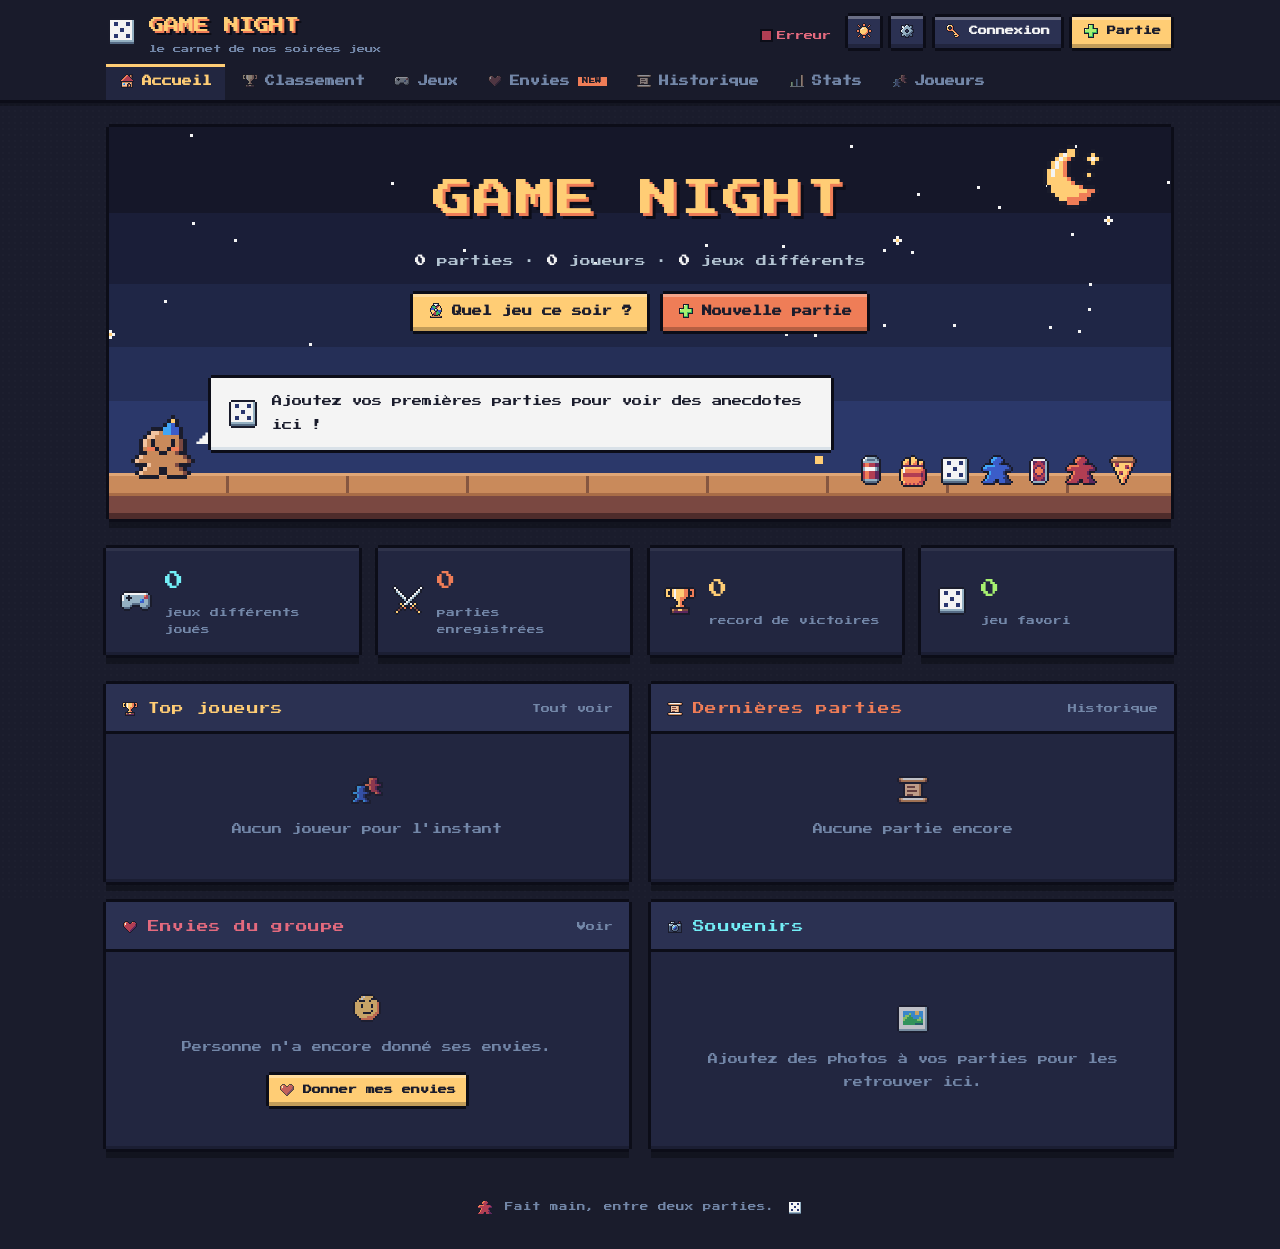
==== commit 74f2d3a4: "Original font back as default, faster tab switching, add-game button in Envies - "Originale" (Press " ====
--- a/gamenight/gamenight/public/index.html
+++ b/gamenight/gamenight/public/index.html
@@ -10,7 +10,7 @@
 <link rel="preconnect" href="https://fonts.googleapis.com"/>
 <link rel="preconnect" href="https://fonts.gstatic.com" crossorigin/>
 <link href="https://fonts.googleapis.com/css2?family=Fredoka:wght@500;600;700&family=Nunito:wght@400;500;600;700;800&family=Outfit:wght@400;500;600;700&family=Pixelify+Sans:wght@400;500;600;700&family=Press+Start+2P&display=swap" rel="stylesheet"/>
-<link rel="stylesheet" href="assets/style.css?v=20261109c"/>
+<link rel="stylesheet" href="assets/style.css?v=20261109d"/>
 </head>
 <body>
 <div id="bg-layer"></div>
@@ -286,7 +286,7 @@
   <div class="mhead"><span data-ic="gear" data-s="16"></span><span class="mtitle">Réglages</span><button class="ibtn" onclick="cm('settModal')" aria-label="Fermer"><span data-ic="cross" data-s="16"></span></button></div>
   <div class="reason" style="box-shadow:inset var(--px) 0 0 0 var(--sky)">Ces réglages restent sur cet appareil. Ils ne changent rien pour les autres.</div>
   <div class="srow"><div><div class="t">Ambiance</div><div class="d">Nuit étoilée ou coucher de soleil</div></div><div class="seg" id="theme-seg"><button data-th="night">Nuit</button><button data-th="sunset">Coucher de soleil</button></div></div>
-  <div class="srow"><div><div class="t">Police</div><div class="d">Le style d'écriture du site</div></div><div class="seg" id="font-seg"><button data-font="douce" style="font-family:'Nunito',sans-serif">Douce</button><button data-font="nette" style="font-family:'Outfit',sans-serif">Nette</button><button data-font="pixel" style="font-family:'Pixelify Sans',sans-serif">Pixel</button></div></div>
+  <div class="srow"><div><div class="t">Police</div><div class="d">Le style d'écriture du site</div></div><div class="seg" id="font-seg"><button data-font="originale" style="font-family:'Press Start 2P',monospace">Originale</button><button data-font="douce" style="font-family:'Nunito',sans-serif;font-size-adjust:none!important">Douce</button><button data-font="nette" style="font-family:'Outfit',sans-serif;font-size-adjust:none!important">Nette</button></div></div>
   <div class="srow"><div><div class="t">Taille du texte</div><div class="d">Pour lire sans plisser les yeux</div></div><div class="seg" id="fs-seg"><button data-fs="small">Petit</button><button data-fs="normal">Normal</button><button data-fs="large">Grand</button></div></div>
   <div class="srow"><div><div class="t">Avatars pixelisés</div><div class="d">Transforme les photos de profil en portraits pixel</div></div><button class="toggle" id="set-pxav" onclick="toggleSetting('pixelAvatars')" aria-label="Avatars pixelisés"></button></div>
   <div class="srow"><div><div class="t">Animations</div><div class="d">Étoiles, mascotte, dés qui roulent…</div></div><button class="toggle" id="set-anim" onclick="toggleSetting('animations')" aria-label="Animations"></button></div>
@@ -316,7 +316,7 @@
 <script src="https://www.gstatic.com/firebasejs/10.11.0/firebase-app-compat.js"></script>
 <script src="https://www.gstatic.com/firebasejs/10.11.0/firebase-auth-compat.js"></script>
 <script src="https://www.gstatic.com/firebasejs/10.11.0/firebase-database-compat.js"></script>
-<script src="assets/icons.js?v=20261109c"></script>
-<script src="assets/app.js?v=20261109c"></script>
+<script src="assets/icons.js?v=20261109d"></script>
+<script src="assets/app.js?v=20261109d"></script>
 </body>
 </html>
--- a/gamenight/gamenight/public/assets/style.css
+++ b/gamenight/gamenight/public/assets/style.css
@@ -11,13 +11,16 @@
   --blue:#3b5dc9;--sky:#41a6f6;--cyan:#73eff7;
   --wood:#7a4841;--tan:#c98a5b;--skin:#f2c4a0;
   --px:3px;
-  --ui:'Nunito',ui-rounded,system-ui,sans-serif;
-  --disp:'Fredoka','Nunito',ui-rounded,sans-serif;
-  --dz:1.42;--dw:600;
+  --ui:'Press Start 2P',monospace;
+  --disp:'Press Start 2P',monospace;
+  --dz:1.6;--dw:400;
   color-scheme:dark;
 }
+:root[data-font="douce"]{--ui:'Nunito',ui-rounded,system-ui,sans-serif;--disp:'Fredoka','Nunito',ui-rounded,sans-serif;--dz:1.42;--dw:600}
 :root[data-font="nette"]{--ui:'Outfit',system-ui,sans-serif;--disp:'Outfit',system-ui,sans-serif;--dz:1.36;--dw:700}
-:root[data-font="pixel"]{--ui:'Pixelify Sans',ui-rounded,system-ui,sans-serif;--disp:'Press Start 2P',monospace;--dz:1;--dw:400}
+/* Originale (default): the site's first font, Press Start 2P everywhere. Its letters are very large
+   for their size, so they are shrunk uniformly (x-height 0.75 -> 0.47 = 63%) and titles compensate via --dz. */
+:root:not([data-font="douce"]):not([data-font="nette"]) *{font-size-adjust:.47!important}
 :root[data-theme="sunset"]{
   --bg:#26172a;--bg2:#321d38;--bg3:#432949;--bg4:#5f3a60;
   --frame:#130a16;
@@ -29,7 +32,7 @@
 body::before{content:"";position:fixed;inset:0;pointer-events:none;z-index:0;opacity:.5;
   background-image:radial-gradient(rgba(255,255,255,.035) 1px,transparent 1px);background-size:6px 6px}
 img{display:block}
-.pxi{display:inline-block;image-rendering:pixelated;image-rendering:crisp-edges;flex-shrink:0;vertical-align:middle}
+.pxi{display:inline-block;background-size:100% 100%;background-repeat:no-repeat;image-rendering:pixelated;image-rendering:crisp-edges;flex-shrink:0;vertical-align:middle;font-style:normal}
 button{font:inherit;color:inherit}
 a{color:var(--cyan)}
 ::selection{background:var(--yellow);color:var(--bg)}
@@ -87,7 +90,7 @@
 .linkbtn{background:none;border:0;color:var(--cyan);font:500 .95rem var(--ui);cursor:pointer;text-decoration:underline;text-underline-offset:3px;padding:0}
 
 /* ── HEADER ───────────────────────────────────────────────────────────────── */
-#hdr{position:sticky;top:0;z-index:50;background:color-mix(in srgb,var(--bg) 94%,transparent);backdrop-filter:blur(4px);
+#hdr{position:sticky;top:0;z-index:50;background:color-mix(in srgb,var(--bg) 94%,transparent);
   box-shadow:0 var(--px) 0 0 var(--frame),0 calc(2*var(--px)) 0 0 rgba(0,0,0,.25)}
 .hdr-in{max-width:1100px;margin:0 auto;padding:.7rem 1rem 0}
 .hdr-top{display:flex;align-items:center;gap:.75rem}
@@ -229,9 +232,9 @@
 /* Night: the sun has set on the left, the moon is up on the right.
    Sunset: the sun hangs low on the left, the moon is still below the horizon on the right. */
 .orb{position:absolute;pointer-events:none;transition:top 2.6s steps(32),left 2.6s steps(32),right 2.6s steps(32)}
-.orb img{display:block}
+.orb .pxi{display:block}
 .sun{left:2%;top:calc(100% + 24px)}
-.sun img{width:96px;height:96px}
+.sun .pxi{width:96px!important;height:96px!important}
 .sun::before{content:"";position:absolute;inset:-40px;background:radial-gradient(circle,rgba(255,205,117,.45),rgba(239,125,87,.14) 45%,transparent 70%)}
 :root[data-theme="sunset"] .sun{left:6%;top:30px;transition-delay:.9s}
 .moon{right:6%;top:18px;transition-delay:.9s}
@@ -280,8 +283,8 @@
   .bubble::before{left:26px;bottom:-12px;clip-path:polygon(0 0,100% 0,100% 25%,75% 25%,75% 50%,50% 50%,50% 75%,25% 75%,25% 100%,0 100%)}
   .bubble{margin-bottom:1rem}
   .moon{top:8px;right:8px}
-  .moon img{width:32px;height:32px}
-  .sun img{width:48px;height:48px}
+  .moon .pxi{width:32px!important;height:32px!important}
+  .sun .pxi{width:48px!important;height:48px!important}
   .sun::before{inset:-24px}
   :root[data-theme="sunset"] .sun{left:8px;top:8px}
   .hero-in{padding-top:2.8rem}
@@ -316,6 +319,7 @@
 .av{flex-shrink:0;display:inline-flex;align-items:center;justify-content:center;overflow:hidden;
   font:var(--dw) calc(.7rem*var(--dz)) var(--disp);color:#1a1c2c;box-shadow:0 0 0 2px var(--frame);background:var(--bg4)}
 .av img{width:100%;height:100%;object-fit:cover}
+.av.ph{background-size:cover;background-position:center}
 .av img.pxav{image-rendering:pixelated}
 .avs{display:inline-flex;flex-wrap:wrap;gap:5px}
 
@@ -355,7 +359,7 @@
 .art{position:relative;display:flex;align-items:center;justify-content:center;overflow:hidden;
   background:repeating-conic-gradient(var(--a1,#29366f) 0 25%,var(--a2,#253063) 0 50%) 0 0/12px 12px}
 .gcard .art{aspect-ratio:16/10}
-.art img.cover{position:absolute;inset:0;width:100%;height:100%;object-fit:cover}
+.art .cover{position:absolute;inset:0;background-size:cover;background-position:center}
 .art .pxi{filter:drop-shadow(0 4px 0 rgba(0,0,0,.35));position:relative}
 .gcard .art .badge{position:absolute;left:6px;top:6px}
 .gcard-b{padding:.7rem .85rem .85rem;display:flex;flex-direction:column;gap:.35rem;flex:1}
@@ -384,7 +388,7 @@
 
 /* ── PHOTOS ───────────────────────────────────────────────────────────────── */
 .pstrip{display:grid;grid-template-columns:repeat(auto-fill,minmax(84px,1fr));gap:8px}
-.pstrip img{width:100%;aspect-ratio:1;object-fit:cover;cursor:pointer;box-shadow:0 0 0 2px var(--frame);transition:transform .08s}
+.pstrip img{width:100%;aspect-ratio:1;object-fit:cover;cursor:pointer;background:var(--bg3);box-shadow:0 0 0 2px var(--frame);transition:transform .08s}
 .pstrip img:hover{transform:scale(1.04)}
 #lb{position:fixed;inset:0;background:rgba(8,9,18,.96);display:none;align-items:center;justify-content:center;z-index:400;cursor:zoom-out;flex-direction:column;gap:12px;padding:16px}
 #lb.open{display:flex}
@@ -444,7 +448,7 @@
 .wbtn.on{background:var(--wc);color:var(--bg);box-shadow:inset 0 -3px 0 0 rgba(0,0,0,.22)}
 .wbtn.on .pxi{filter:none;opacity:1}
 .wbtn .txt{max-width:0;overflow:hidden;white-space:nowrap;transition:max-width .15s}
-@media(min-width:880px){.wbtn .txt{max-width:260px}}
+@media(min-width:880px){.wbtn .txt{max-width:360px}}
 .wscore{display:flex;flex-direction:column;align-items:flex-end;gap:.35rem;flex-shrink:0;min-width:110px}
 .wscore .num{font-size:calc(.8rem*var(--dz));color:var(--yellow)}
 .wscore .bar{flex:none;width:120px}
@@ -493,7 +497,7 @@
 
 @media(max-width:430px){
   .logo-t{font-size:calc(.62rem*var(--dz));white-space:nowrap}
-  .logo .pxi{width:24px;height:24px}
+  .logo .pxi{width:24px!important;height:24px!important}
   .hdr-top{gap:.4rem}
   .hdr-actions{gap:0}
   .hdr-actions .btn{margin:2px}
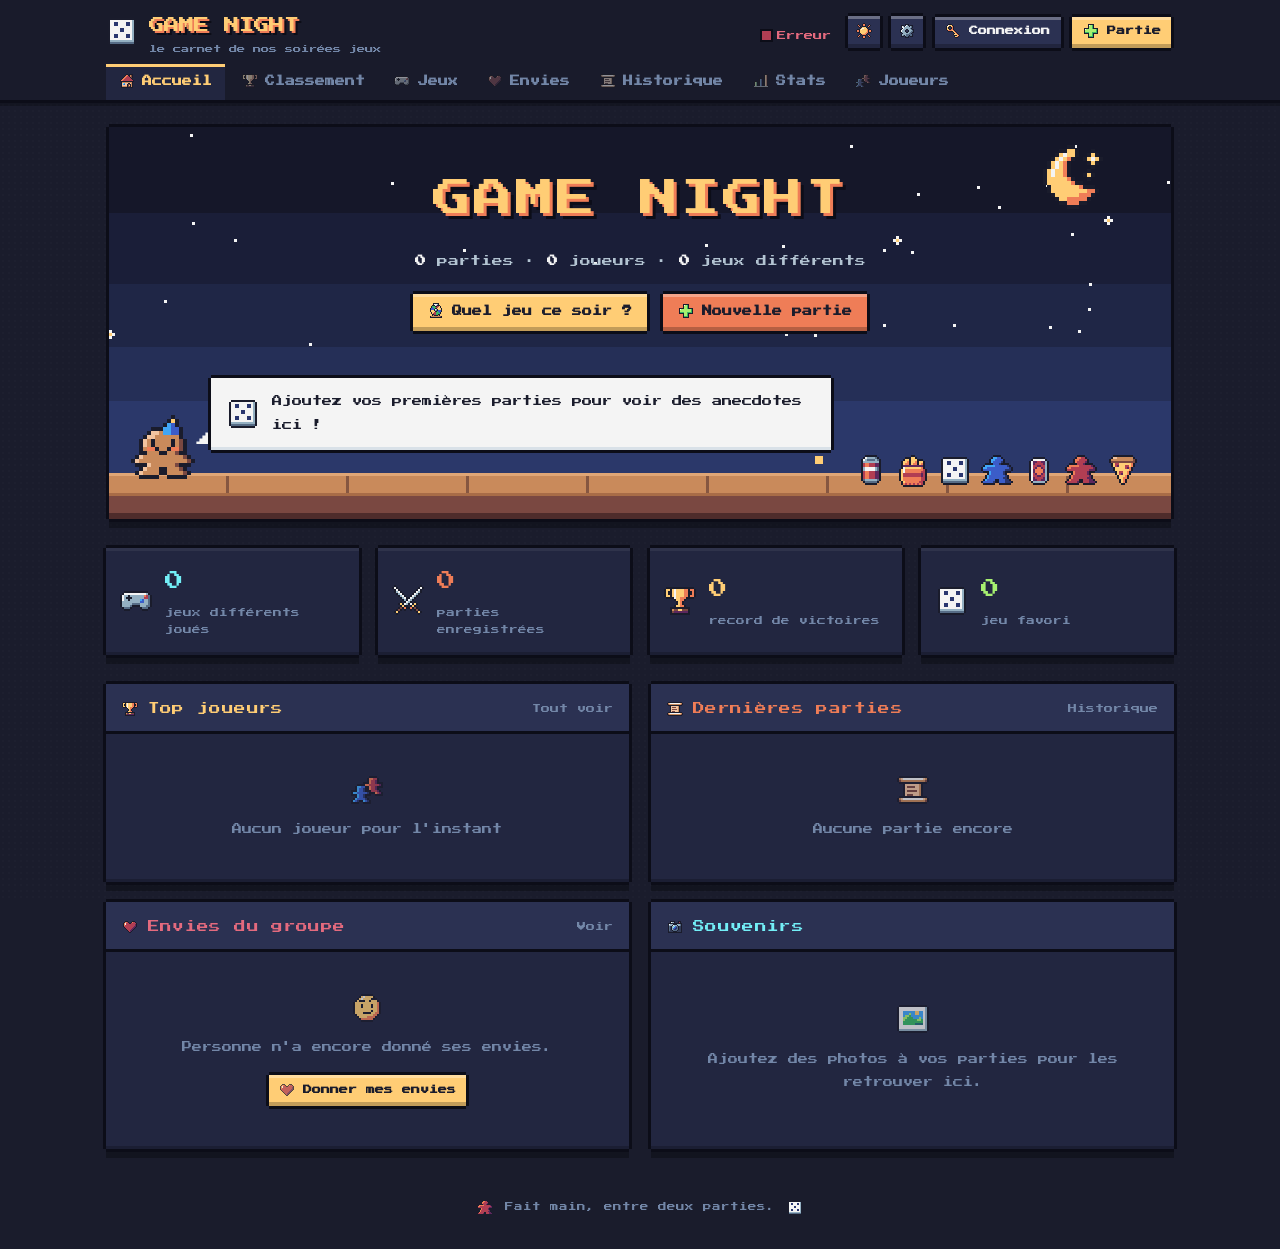
==== commit 802f5598: "Show long lists in chunks with "Voir plus", remove the NEW badge - Classement, Jeux (played + not ye" ====
--- a/gamenight/gamenight/public/index.html
+++ b/gamenight/gamenight/public/index.html
@@ -10,7 +10,7 @@
 <link rel="preconnect" href="https://fonts.googleapis.com"/>
 <link rel="preconnect" href="https://fonts.gstatic.com" crossorigin/>
 <link href="https://fonts.googleapis.com/css2?family=Fredoka:wght@500;600;700&family=Nunito:wght@400;500;600;700;800&family=Outfit:wght@400;500;600;700&family=Pixelify+Sans:wght@400;500;600;700&family=Press+Start+2P&display=swap" rel="stylesheet"/>
-<link rel="stylesheet" href="assets/style.css?v=20261109d"/>
+<link rel="stylesheet" href="assets/style.css?v=20261109f"/>
 </head>
 <body>
 <div id="bg-layer"></div>
@@ -34,7 +34,7 @@
       <button class="tab on" data-tab="accueil"><span data-ic="home" data-s="16"></span>Accueil</button>
       <button class="tab" data-tab="classement"><span data-ic="trophy" data-s="16"></span>Classement</button>
       <button class="tab" data-tab="jeux"><span data-ic="gamepad" data-s="16"></span>Jeux</button>
-      <button class="tab" data-tab="envies"><span data-ic="heart" data-s="16"></span>Envies<span class="new">NEW</span></button>
+      <button class="tab" data-tab="envies"><span data-ic="heart" data-s="16"></span>Envies</button>
       <button class="tab" data-tab="historique"><span data-ic="scroll" data-s="16"></span>Historique</button>
       <button class="tab" data-tab="stats"><span data-ic="chart" data-s="16"></span>Stats</button>
       <button class="tab" data-tab="joueurs"><span data-ic="players" data-s="16"></span>Joueurs</button>
@@ -316,7 +316,7 @@
 <script src="https://www.gstatic.com/firebasejs/10.11.0/firebase-app-compat.js"></script>
 <script src="https://www.gstatic.com/firebasejs/10.11.0/firebase-auth-compat.js"></script>
 <script src="https://www.gstatic.com/firebasejs/10.11.0/firebase-database-compat.js"></script>
-<script src="assets/icons.js?v=20261109d"></script>
-<script src="assets/app.js?v=20261109d"></script>
+<script src="assets/icons.js?v=20261109f"></script>
+<script src="assets/app.js?v=20261109f"></script>
 </body>
 </html>
--- a/gamenight/gamenight/public/assets/style.css
+++ b/gamenight/gamenight/public/assets/style.css
@@ -312,6 +312,8 @@
 .lrow .end{margin-left:auto;text-align:right;flex-shrink:0}
 .place{width:30px;display:flex;justify-content:center;flex-shrink:0}
 .rk-num{font:var(--dw) calc(.7rem*var(--dz)) var(--disp);color:var(--text3)}
+.pl-more{text-align:center;margin-top:1.1rem}
+.pl-more:empty{display:none}
 .empty{text-align:center;padding:2.2rem 1rem;color:var(--text3);display:flex;flex-direction:column;align-items:center;gap:.8rem}
 .empty .pxi{opacity:.75}
 
@@ -448,7 +450,7 @@
 .wbtn.on{background:var(--wc);color:var(--bg);box-shadow:inset 0 -3px 0 0 rgba(0,0,0,.22)}
 .wbtn.on .pxi{filter:none;opacity:1}
 .wbtn .txt{max-width:0;overflow:hidden;white-space:nowrap;transition:max-width .15s}
-@media(min-width:880px){.wbtn .txt{max-width:360px}}
+@media(min-width:880px){.wbtn.on .txt{max-width:360px}}
 .wscore{display:flex;flex-direction:column;align-items:flex-end;gap:.35rem;flex-shrink:0;min-width:110px}
 .wscore .num{font-size:calc(.8rem*var(--dz));color:var(--yellow)}
 .wscore .bar{flex:none;width:120px}
